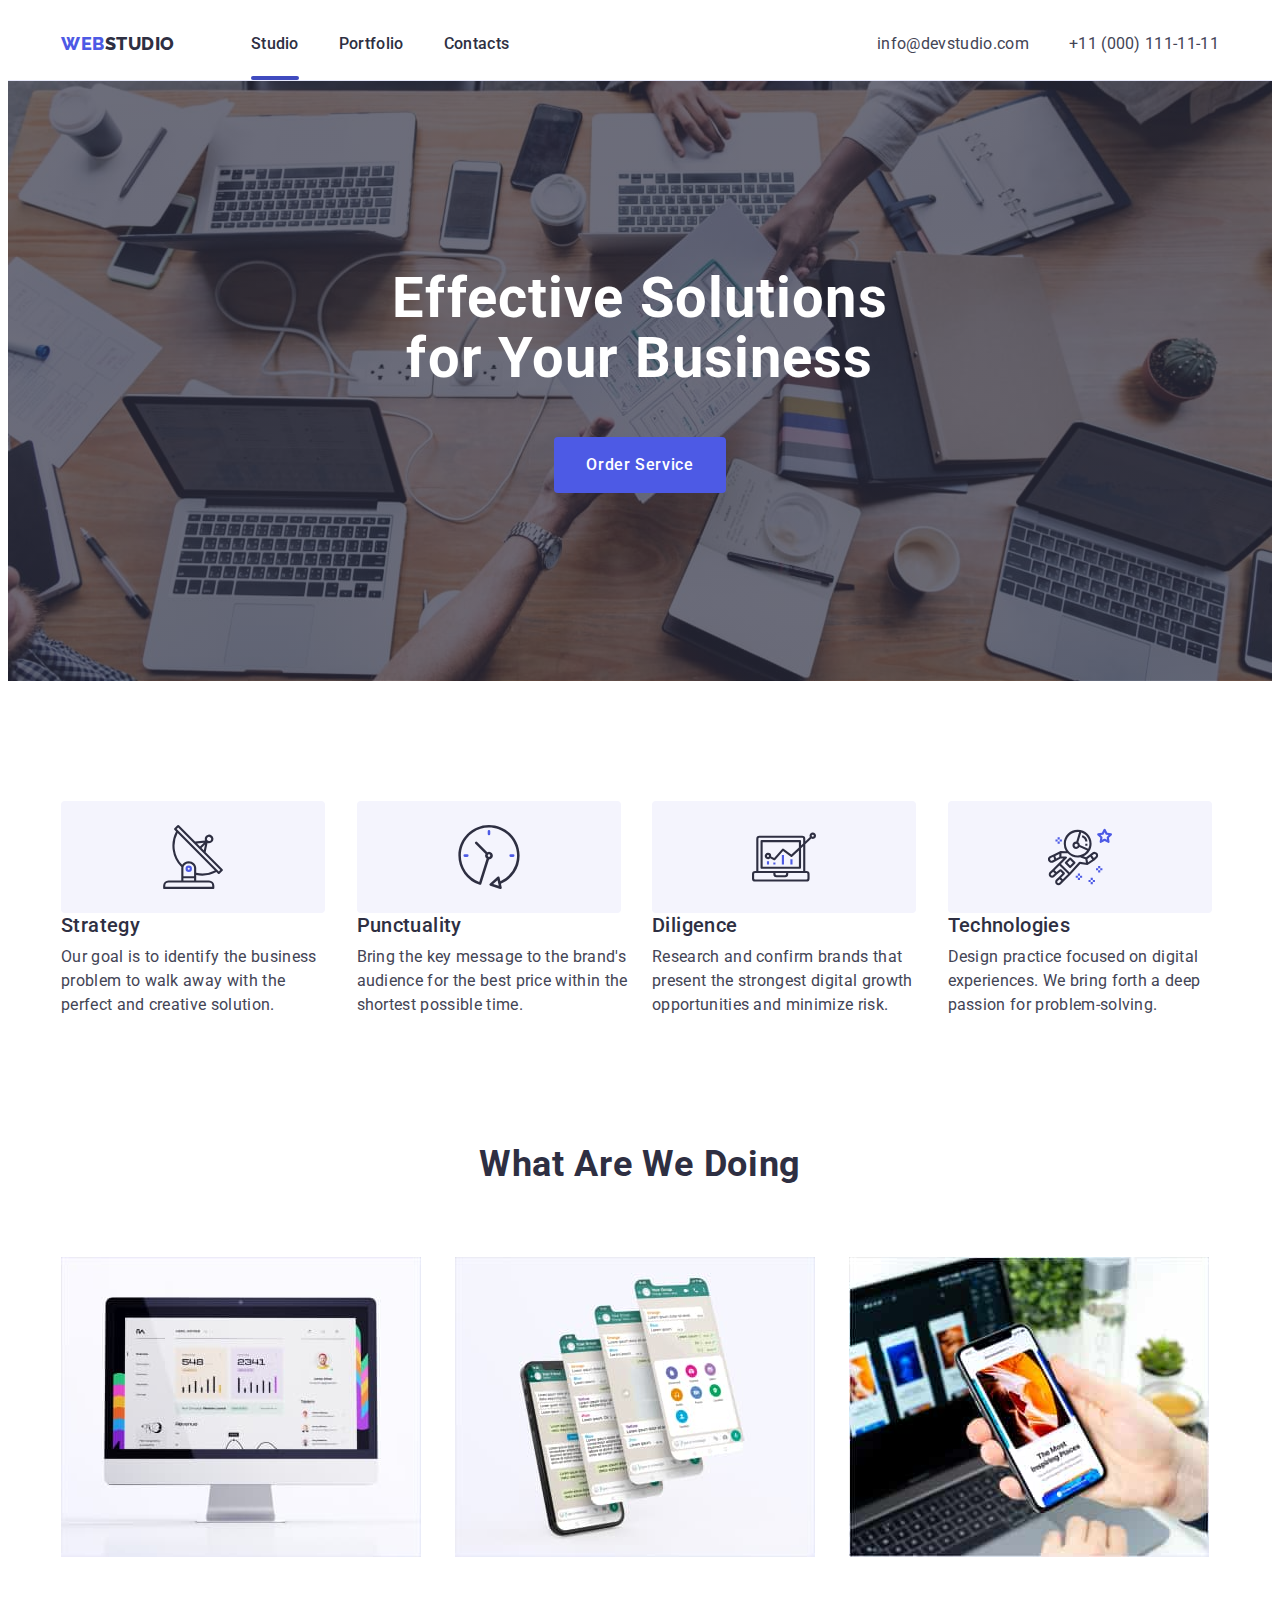
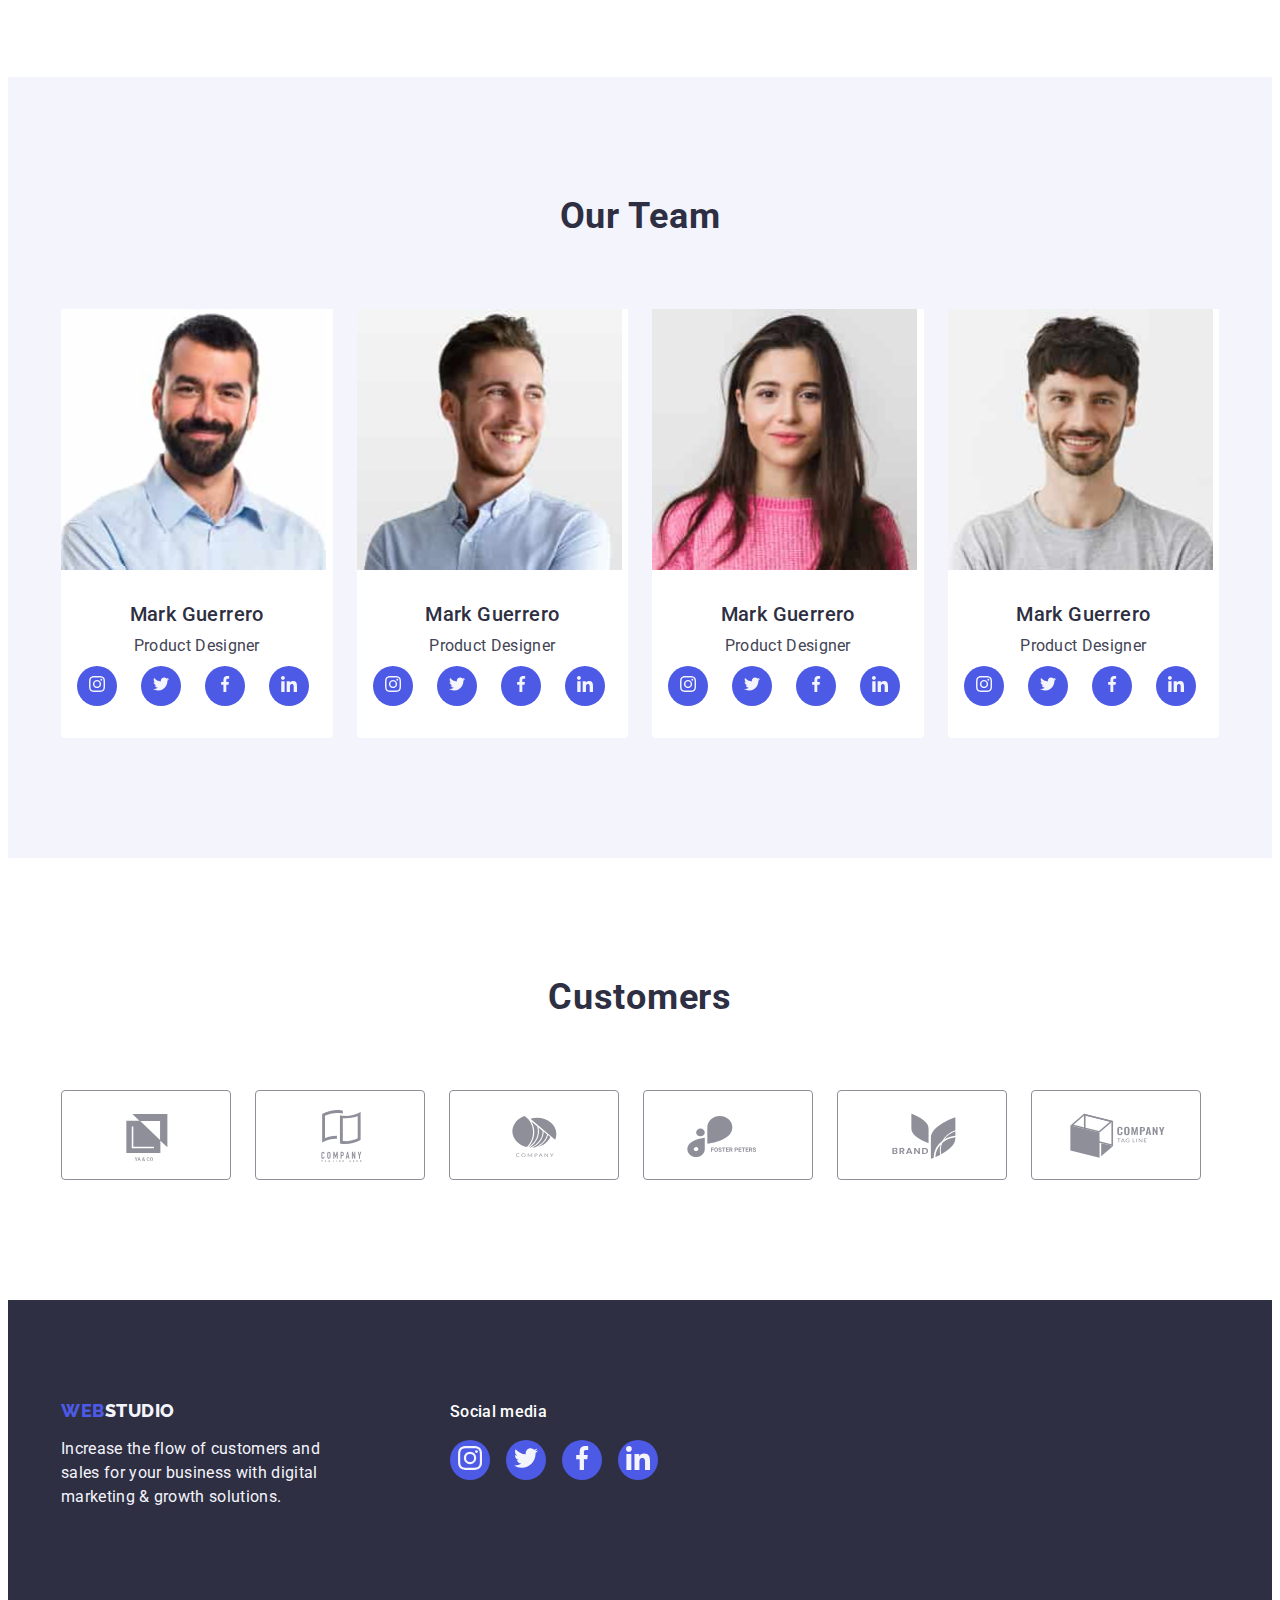
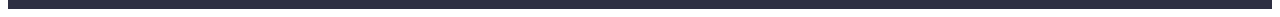
==== index.html @ adbbfa93 "change befor mentor" ====
<!DOCTYPE html>
<html lang="en">
<head>
    <meta charset="UTF-8">
    <meta name="viewport" content="width=device-width, initial-scale=1.0">
    <link rel="preconnect" href="https://fonts.googleapis.com">
    <link rel="preconnect" href="https://fonts.gstatic.com" crossorigin>
    <link href="https://fonts.googleapis.com/css2?family=Raleway:wght@800&family=Roboto:wght@400;500;700;900&display=swap"
          rel="stylesheet">
    <title>Studio</title>
    <link rel="stylesheet" href="https://cdnjs.cloudflare.com/ajax/libs/modern-normalize/2.0.0/modern-normalize.min.css"
        integrity="sha512-4xo8blKMVCiXpTaLzQSLSw3KFOVPWhm/TRtuPVc4WG6kUgjH6J03IBuG7JZPkcWMxJ5huwaBpOpnwYElP/m6wg=="
        crossorigin="anonymous" referrerpolicy="no-referrer" />
    <link rel="stylesheet" href="./css/style.css">
</head>
<body>
   <header class="header">
     <div class="container container-header">
        <nav class="navigation">
           <a class="header-logo link" href="./index.html">Web<span class="color">Studio</span></a>
           <ul class="site-nav list">
               <li class="list-nav"><a class="link-nav link current" href="./index.html">Studio</a></li>
               <li class="list-nav"><a class="link-nav link" href="./portfolio.html">Portfolio</a></li>
               <li class="list-nav"><a class="link-nav link" href="">Contacts</a></li>
           </ul>
        </nav>
        <address class="contacts">
        <ul class="contacts-item list">
           <li class="cont-info">
               <a class="contact-link link" href="mailto:info@devstudio.com">info@devstudio.com</a>
                       </li>
           <li class="cont-info">
               <a class="contact-link link" href="tel:+11(000)111-11-11">+11 (000) 111-11-11</a>
           </li>
        </ul>
    </address>
     </div>
   </header>
   <main>
<!-- Hero section -->
      <section class="hero-section">
       <div class="container hero-container">
         <h1 class="hero-title">Effective Solutions for Your Business</h1>
         <button class="link-button" data-modal-open type="button">Order Service</button>
       </div>
      </section>
        <section class="section-credo">
        <div class="container">
             <h2 class="visually-hidden">Our credo</h2>
             <ul class="section-list list">
                 <li class="list-item">
                    <div class="icon-box">
                        <svg class="credo-icon">
                            <use href="./images/icons.svg#icon-antenna" width="64" height="64"></use>
                        </svg>
                    </div>
                     <h3 class="list-title">Strategy</h3>
                     <p class="list-text">Our goal is to identify the business
                     problem to walk away with the perfect and creative solution.</p>
                 </li>
                 <li class="list-item">
                    <div class="icon-box">
                        <svg class="credo-icon">
                            <use href="./images/icons.svg#icon-clock" width="64" height="64"></use>
                        </svg>
                    </div>
                     <h3 class="list-title">Punctuality</h3>
                     <p class="list-text">Bring the key message to the brand's audience for the best price within the shortest possible time.</p>
                 </li>
                 <li class="list-item">
                    <div class="icon-box">
                        <svg class="credo-icon">
                            <use href="./images/icons.svg#icon-diagram" width="64" height="64"></use>
                        </svg>
                    </div>
                     <h3 class="list-title">Diligence</h3>
                     <p class="list-text">Research and confirm brands that present the strongest digital growth opportunities and minimize risk.</p>
                 </li>
                 <li class="list-item">
                    <div class="icon-box">
                        <svg class="credo-icon">
                            <use href="./images/icons.svg#icon-astronaut" width="64" height="64"></use>
                        </svg>
                    </div>
                     <h3 class="list-title">Technologies</h3>
                     <p class="list-text">Design practice focused on digital experiences. We bring forth a deep passion for problem-solving.</p>
                 </li>
             </ul>
        </div>
      </section>
      <section class="section-work">
      <div class="container">
        <h2 class="section-title">What are we doing</h2>
          <ul class="section-list list">
              <li class="list-img"><img src="./images/img1.jpg" alt="monitor" width="360"></li>
              <li class="list-img"><img src="./images/img2.jpg" alt="telephone" width="360"></li>
              <li class="list-img"><img src="./images/img3.jpg" alt="laptop and phone" width="360"></li>
          </ul>
      </div>
      </section>
      <section class="section-team">
       <div class="container team-container">
         <h2 class="section-title">Our Team</h2>
         <ul class="section-list-team list">
             <li class="list-team">
                 <img src="./images/img4.jpg" alt="Man Product Designer" width="265">
                 <div class="group">
                    <h3 class="list-title">Mark Guerrero</h3>
                    <p class="list-text">Product Designer</p>
                    <ul class="social-group list">
                        <li class="social-item">
                            <a class="social-link link" href="https://www.instagram.com/">
                                <svg class="social-icon-team" width="16" height="16">
                                    <use href="./images/icons.svg#icon-insta1"></use>
                                </svg>
                            </a>
                        </li>
                        <li class="social-item">
                            <a class="social-link link" href="https://twitter.com/">
                                <svg class="social-icon-team" width="16" height="16">
                                    <use href="./images/icons.svg#icon-twit2"></use>
                                </svg>
                            </a>
                        </li>
                        <li class="social-item">
                            <a class="social-link link" href="https://www.facebook.com/">
                                <svg class="social-icon-team" width="16" height="16">
                                    <use href="./images/icons.svg#icon-face2"></use>
                                </svg>
                            </a>
                        </li>
                        <li class="social-item">
                            <a class="social-link link" href="https://www.linkedin.com/">
                                <svg class="social-icon-team" width="16" height="16">
                                    <use href="./images/icons.svg#icon-link2"></use>
                                </svg>
                            </a>
                        </li>
                    </ul>
                 </div>                 
             </li>
             <li class="list-team">
                 <img src="./images/img5.jpg" alt="Man Frontend Develope" width="265">
                 <div class="group">
                    <h3 class="list-title">Mark Guerrero</h3>
                    <p class="list-text">Product Designer</p>
                    <ul class="social-group list">
                        <li class="social-item">
                            <a class="social-link link" href="https://www.instagram.com/">
                                <svg class="social-icon-team" width="16" height="16">
                                    <use href="./images/icons.svg#icon-insta1"></use>
                                </svg>
                            </a>
                        </li>
                        <li class="social-item">
                            <a class="social-link link" href="https://twitter.com/">
                                <svg class="social-icon-team" width="16" height="16">
                                    <use href="./images/icons.svg#icon-twit2"></use>
                                </svg>
                            </a>
                        </li>
                        <li class="social-item">
                            <a class="social-link link" href="https://www.facebook.com/">
                                <svg class="social-icon-team" width="16" height="16">
                                    <use href="./images/icons.svg#icon-face2"></use>
                                </svg>
                            </a>
                        </li>
                        <li class="social-item">
                            <a class="social-link link" href="https://www.linkedin.com/">
                                <svg class="social-icon-team" width="16" height="16">
                                    <use href="./images/icons.svg#icon-link2"></use>
                                </svg>
                            </a>
                        </li>
                    </ul>
                 </div>                 
             </li>
             <li class="list-team">
                 <img src="./images/img6.jpg" alt="Woman Marketing" width="265">
                 <div class="group">
                    <h3 class="list-title">Mark Guerrero</h3>
                    <p class="list-text">Product Designer</p>
                    <ul class="social-group list">
                        <li class="social-item">
                            <a class="social-link link" href="https://www.instagram.com/">
                                <svg class="social-icon-team" width="16" height="16">
                                    <use href="./images/icons.svg#icon-insta1"></use>
                                </svg>
                            </a>
                        </li>
                        <li class="social-item">
                            <a class="social-link link" href="https://twitter.com/">
                                <svg class="social-icon-team" width="16" height="16">
                                    <use href="./images/icons.svg#icon-twit2"></use>
                                </svg>
                            </a>
                        </li>
                        <li class="social-item">
                            <a class="social-link link" href="https://www.facebook.com/">
                                <svg class="social-icon-team" width="16" height="16">
                                    <use href="./images/icons.svg#icon-face2"></use>
                                </svg>
                            </a>
                        </li>
                        <li class="social-item">
                            <a class="social-link link" href="https://www.linkedin.com/">
                                <svg class="social-icon-team" width="16" height="16">
                                    <use href="./images/icons.svg#icon-link2"></use>
                                </svg>
                            </a>
                        </li>
                    </ul>
                 </div>                 
             </li>
             <li class="list-team">
                 <img src="./images/img7.jpg" alt="ManUI Designe" width="265">
                 <div class="group">
                    <h3 class="list-title">Mark Guerrero</h3>
                    <p class="list-text">Product Designer</p>
                    <ul class="social-group list">
                        <li class="social-item">
                            <a class="social-link link" href="https://www.instagram.com/">
                                <svg class="social-icon-team" width="16" height="16">
                                    <use href="./images/icons.svg#icon-insta1"></use>
                                </svg>
                            </a>
                        </li>
                        <li class="social-item">
                            <a class="social-link link" href="https://twitter.com/">
                                <svg class="social-icon-team" width="16" height="16">
                                    <use href="./images/icons.svg#icon-twit2"></use>
                                </svg>
                            </a>
                        </li>
                        <li class="social-item">
                            <a class="social-link link" href="https://www.facebook.com/">
                                <svg class="social-icon-team" width="16" height="16">
                                    <use href="./images/icons.svg#icon-face2"></use>
                                </svg>
                            </a>
                        </li>
                        <li class="social-item">
                            <a class="social-link link" href="https://www.linkedin.com/">
                                <svg class="social-icon-team" width="16" height="16">
                                    <use href="./images/icons.svg#icon-link2"></use>
                                </svg>
                            </a>
                        </li>
                    </ul>
                 </div>                 
             </li>
         </ul>
       </div>
      </section>
      <section class="customers">
        <div class="company container">
            <h2 class="section-title">Customers</h2>
            <ul class="customers-list list">
                <li class="customers-item"><a class="customers-link" href=""><svg class="customers-icon" width="104" height="56"><use href="./images/icons.svg#icon-ya"></use></svg></a></li>
                <li class="customers-item"><a class="customers-link" href=""><svg class="customers-icon" width="104" height="56"><use href="./images/icons.svg#icon-taghe"></use></svg></a></li>
                <li class="customers-item"><a class="customers-link" href=""><svg class="customers-icon" width="104" height="56"><use href="./images/icons.svg#icon-company"></use></svg></a></li>
                <li class="customers-item"><a class="customers-link" href=""><svg class="customers-icon" width="104" height="56"><use href="./images/icons.svg#icon-fosters"></use></svg></a></li>
                <li class="customers-item"><a class="customers-link" href=""><svg class="customers-icon" width="104" height="56"><use href="./images/icons.svg#icon-brand"></use></svg></a></li>
                <li class="customers-item"><a class="customers-link" href=""><svg class="customers-icon" width="104" height="56"><use href="./images/icons.svg#icon-tagline"></use></svg></a></li>
            </ul>
        </div>
      </section>
   </main>
   <footer class="footer">
    <div class="container soc-foot">
        <div class="footer-group">
            <a class="logo-footer link" href="./index.html">Web<span class="color-footer">Studio</span></a>
              <p class="footer-text">Increase the flow of customers and
                 sales for your business with digital
                  marketing & growth solutions.</p>
        </div>
        <div class="social-section">
        <p class="media-title">Social media</p>
            <ul class="social-list list">
                <li class="social-item">
                    <a class="social-link" href="">
                        <svg class="social-icon" width="24" height="24"><use href="./images/icons.svg#icon-insta2"></use></svg>
                    </a>
                </li>
                <li class="social-item">
                    <a class="social-link" href="">
                        <svg class="social-icon" width="24" height="24"><use href="./images/icons.svg#icon-twit2"></use></svg>
                    </a>
                </li>
                <li class="social-item">
                    <a class="social-link" href="">
                        <svg class="social-icon" width="24" height="24"><use href="./images/icons.svg#icon-face2"></use></svg>
                    </a>
                </li>
                <li class="social-item">
                    <a class="social-link" href="">
                        <svg class="social-icon" width="24" height="24"><use href="./images/icons.svg#icon-link2"></use></svg>
                    </a>
                </li>
            </ul>       
        </div>
    </div>
   </footer> 
   <!-- --------MODAL-WINDOW------------ -->
   <div class="backdrop is-hidden" data-moda>
    <div class="modal-window">
        <button type="button" class="modal-close-btn" data-modal-close><svg class="close-icon">
            <use href="./images/icons.svg#icon-close" widht="8" height="8"></use>
        </svg></button>
    </div>
   </div>
   <script src="./js/modal.js"></script>
</body>
</html>
---- css/style.css ----
:root {
    --slate:#434455;
    --white:#ffffff;
    --navy-blue: #2E2F42;
    --iris:#4D5AE5;
    --cloud:#F4F4FD;
    --ocean:#404BBF;
    --green:#31D0AA;
    --light-slate:#8E8F99;
    --cornflower:#E7E9FC;
    --grey:#2E2F42;
    --navy-blue-modal:#2E2F42;
    --dairy:#FCFCFC;
    
}
h1,h2,h3,h4,h5,h6,p{
    margin-bottom: 0;
    margin-top: 0;
}
ul{
    margin-bottom: 0;
    margin-top: 0;
    padding-left: 0;
    
}
img{
    display: block;
    max-width: 100%;
    height: auto;
}
body{
    font-family:"Roboto",sans-serif;
    color:var(--slate);
    background-color:var(--white);
    
}
.container{
    width: 100%;
    max-width: 1158px;
    padding-left: 15px;
    padding-right: 15px;
    margin: 0 auto;
}

.visually-hidden {
    position: absolute;
    width: 1px;
    height: 1px;
    margin: -1px;
    border: 0;
    padding: 0;
    white-space: nowrap;
    clip-path: inset(100%);
    clip: rect(0 0 0 0);
    overflow: hidden;
}
.link{
    text-decoration: none;
    }
.list{
    list-style: none;
    }
/* ----header---- */
.header{
    background-color: var(--white);
    border-bottom: 1px solid var(--cornflower, #E7E9FC);
    }
.container-header{
    display: flex;
    align-items: center;
    justify-content: space-between;
    
}

.current::after{
    content: "";
    position: absolute;
    width: 100%;
    height: 4px;
    border-radius: 2px;
    background: var(--ocean);
    bottom: 0;
    left: 0;
    color: var(--ocean);

}
.navigation{
    display: flex;
    align-items: center;
     
}
.header-logo{
    color: var(--iris);
    font-size: 18px;
    font-family: Raleway,sans-serif;
    font-style: normal;
    font-weight: 800;
    line-height: 1.17;
    letter-spacing: 0.03em;
    text-transform: uppercase;
     margin-right: 76px;
     padding: 25px 0;   
}
.color{
    color: var(--navy-blue);
    font-size: 18px;
    font-weight: 800;
    line-height: 1.17;
    letter-spacing: 0.03em;
    text-transform: uppercase;
}
.site-nav{
    display: flex;
    gap: 40px;
    
}
.list-nav{
position: relative;
}
 .link-nav{
    padding: 24px 0;
    display: block;
    
 }
.link-nav.link{
    color:var(--navy-blue);
    font-size: 16px;
    font-weight: 500;
    line-height: 1.5;
    letter-spacing:0.02em
    
}
.link-nav:hover,
.link-nav:focus{
    color:var(--ocean);
}
.link-nav:active{
    text-decoration: underline;
}
.contacts{
    font-style: normal;
}
.contacts-item{
    display: flex;
    gap: 40px;
        
}
.cont-info{
  
   
}
.contacts-item .contact-link{
    color: var(--slate);
    font-size: 16px;
    line-height: 1.5;
    letter-spacing:0.02em;
    padding: 24px 0;
    }
.contact-link:active,
.contact-link:hover,
.contact-link:focus{
    color:var(--ocean);
}
/** --------Hero section ----*/


.hero-section{
    background: var(--navy-blue);
    padding: 188px 0;
    background-image:linear-gradient(rgba(46, 47, 66, 0.7),
        rgba(46, 47, 66, 0.7)), url(../images/hero.jpg);
    background-repeat: no-repeat;
    background-position: center;
    max-width: 1440px;
    margin: 0 auto;
}
.hero-container{
       
   
}
.hero-title{
        color: var(--white);
        text-align: center;
        font-size: 56px;
        font-weight: 700;
        line-height:1.07;
        letter-spacing: 0.02em;
        margin: 0 auto;
        margin-bottom: 48px;
        max-width: 496px
        
    }
.link-button{
        color: var(--white);
        font-size: 16px;
        font-family: inherit;
        font-weight: 500;
        line-height: 1.5;
        letter-spacing: 0.04em;
        background: var(--iris);
        cursor:pointer;
        display: block;
        margin: 0 auto;
        padding: 16px 32px;
        border-radius: 4px;
        min-width: 169px;
        height: 56px;
        border: none;
                    
     }
.link-button:hover,.link-button:focus{
    background-color: var(--ocean);
}
/*  Section credo,work,team */
.section-credo{
    padding-top: 120px;
    padding-bottom: 120px;
}
.icon-box{
       width: 264px;
        height: 112px;
        border-radius: 4px;
        background: var(--cloud);
}
.credo-icon{
    margin: 24px 100px;
    
}
.section-work{
    padding-bottom: 120px;
}

.section-list{
    display: flex;
     gap: 24px;
    }
.list-img{
    width: calc((100% - 48px) / 3);
}   
.list-item{
    width: calc((100% - 24px * 3) / 4);
    
}
.section-team{
    background-color:var(--cloud);
    padding: 120px 0;
      
}
.team-container{
   
}
.section-title{
        color: var(--navy-blue);
        text-align: center;
        font-size: 36px;
        font-weight: 700;
        line-height: 1.11;
        letter-spacing: 0.02em;
        text-transform: capitalize;
         margin-bottom: 72px;
     }
    .section-list-team{
        display: flex;
        gap: 24px;
        
        
    }
    .list-team{
        background-color: var(--white);
        text-align: center;
        width: calc((100% - 72px) / 4);
        border-radius: 0px 0px 4px 4px;
            
    }
    .social-group{
        display: flex;
        gap: 24px;
        
    }
    .social-item{
        width: 40px;
        height: 40px;
        border-radius: 50%;
        background-color: var(--iris);
        border: var(--iris);
        display: flex;
        align-items: center;
        justify-content: center;
    }
    .social-icon-team{
    fill: var(--cloud);    
        
    }
    .group{
        padding: 32px 16px;
    }
    .list-title{
        color: var(--navy-blue);
        font-size: 20px;
        font-weight: 500;
        line-height: 1.2;
        letter-spacing: 0.02em;
         margin-bottom: 8px; 
       
    }
    .list-text{
        color: var(--slate);
        font-size: 16px;
        line-height: 1.5;
        letter-spacing: 0.02em;
        margin-bottom: 8px;
                    
    }
.customers{
    padding: 120px 0;
}
.customers-list{
    display: flex;
    width: calc((100% - 24 * 5) / 6);
    gap: 24px;
}
.customers-item{
    width: 168px;
    height: 88px;
    border-radius: 4px;
    border: 1px solid var(--light-slate);
    
}

.customers-link{
    width: 100%;
    height: 100%;
    display: flex;
    color: var(--light-slate);
    align-items: center;
    justify-content: center;
}
.customers-icon{
    fill:currentColor;
  
}
.customers-link:is(:hover,:focus){
color: var(--ocean);
border: 1px solid var(--ocean);
}

/* ------FOOTER--------------- */

.footer{
        background-color:var(--navy-blue);
        padding: 100px 0;
       
}
.footer-group{
   
   margin-right: 125px;
}
.soc-foot{
    display: flex;
}
.logo-footer{
    color: var(--iris);
    font-size: 18px;
    font-family: Raleway,sans-serif;
    font-weight: 800;
    line-height: 1.17;
    letter-spacing: 0.03em;
    text-transform: uppercase;
    padding-left: 0;
    display: inline-block;
    margin-bottom: 16px;
}
.color-footer{
        color:var(--cloud);
        font-size: 18px;
         font-weight: 800;
        line-height: 1.17;
        letter-spacing: 0.03em;
        text-transform: uppercase;
}
.footer-text{
        color:var(--cloud);
        font-size: 16px;
        line-height:1.5;
        letter-spacing: 0.02em;
        display: flex;
        width: 100%;
        max-width: 264px;
}
.social-section{

    
}
  
.media-title{
        color: var(--white);
        font-family: Roboto;
        font-size: 16px;
        font-style: normal;
        font-weight: 500;
        line-height: 1.5;
        letter-spacing: 0.02em;
        margin-bottom: 16px;
        
}
.social-list{
    display: flex;
    gap: 16px;
    justify-content: center;
    
}
.social-icon{
    fill: var(--cloud);
}


/* ----------_________PORTFOLIO___________-------- */

.portfoilo-section {
padding: 96px 0 120px 0;
}

.list-btn {
    display: flex;
    margin-bottom: 72px;
    gap: 24px;
    justify-content: center;
}
.btn-item{
    
}
.portfolio-btn {
    color:var(--iris);
    text-align: center;
     font-size: 16px;
    font-family:inherit;
    font-weight: 500;
    line-height: 1.5;
    letter-spacing: 0.04em;
    background-color:var(--cloud);
    cursor: pointer;
    padding: 12px 24px;
    border-radius: 4px;
    border: 1px solid var(--cornflower);
    background: var(--cloud);
}
.portfolio-btn:hover,.portfolio-btn:focus{
        color:var(--white);
        background-color: var(--ocean);
        border: 1px solid transparent;
}

.presentation {}

.list-presentation {
    display: flex;
    flex-wrap: wrap;
    gap: 48px 24px;
   
}

.list-made {
    width: calc((100% - 48px) / 3) ;
    
}
.portfolio-img{
    display: block;
    max-width: 100%;
}
.categories{
    padding: 32px 16px;
    border: 1px solid var(--cornflower);
    border-top: none;
  
}
.title-portfolio {
        color:var(--navy-blue);
        font-size: 20px;
        font-weight: 500;
        line-height: 1.2;
        letter-spacing: 0.02em;
        margin-bottom: 8px;
}

.text-portfolio {
        color:var(--slate);
        font-size: 16px;
        line-height:1.5;
        letter-spacing: 0.02em;
        
}
 < !-- --------MODAL-WINDOW------------ -->

 .backdrop{
    position: fixed;
    top: 0;
    width: 100%;
    height: 100%;
    background: var(--navyblue-modal, rgba(46, 47, 66, 0.40));
    
 }
 .modal-window{
    width: 408px;
    min-height: 584px;
    border-radius: 4px;
    background: var(--dairy);
    box-shadow: 0px 2px 1px 0px rgba(0, 0, 0, 0.20), 0px 1px 3px 0px rgba(0, 0, 0, 0.12), 0px 1px 1px 0px rgba(0, 0, 0, 0.14);
    position: absolute;
    left: 50%;
    top: 50%;
    transform: translate(-50%,-77%);
 }
 .modal-close-btn{
    width: 8px;
    height: 8px;
    position: absolute;
    top: 24px;
    right: 24px;
    border: 1px solid var(--light-slate);
    border-radius: 50%;
    padding: 8px;
    cursor: pointer;
 }
 .close-icon{
    
 }
.is-hidden {
    opacity: 0;
    visibility: hidden;
    pointer-events: none;
}
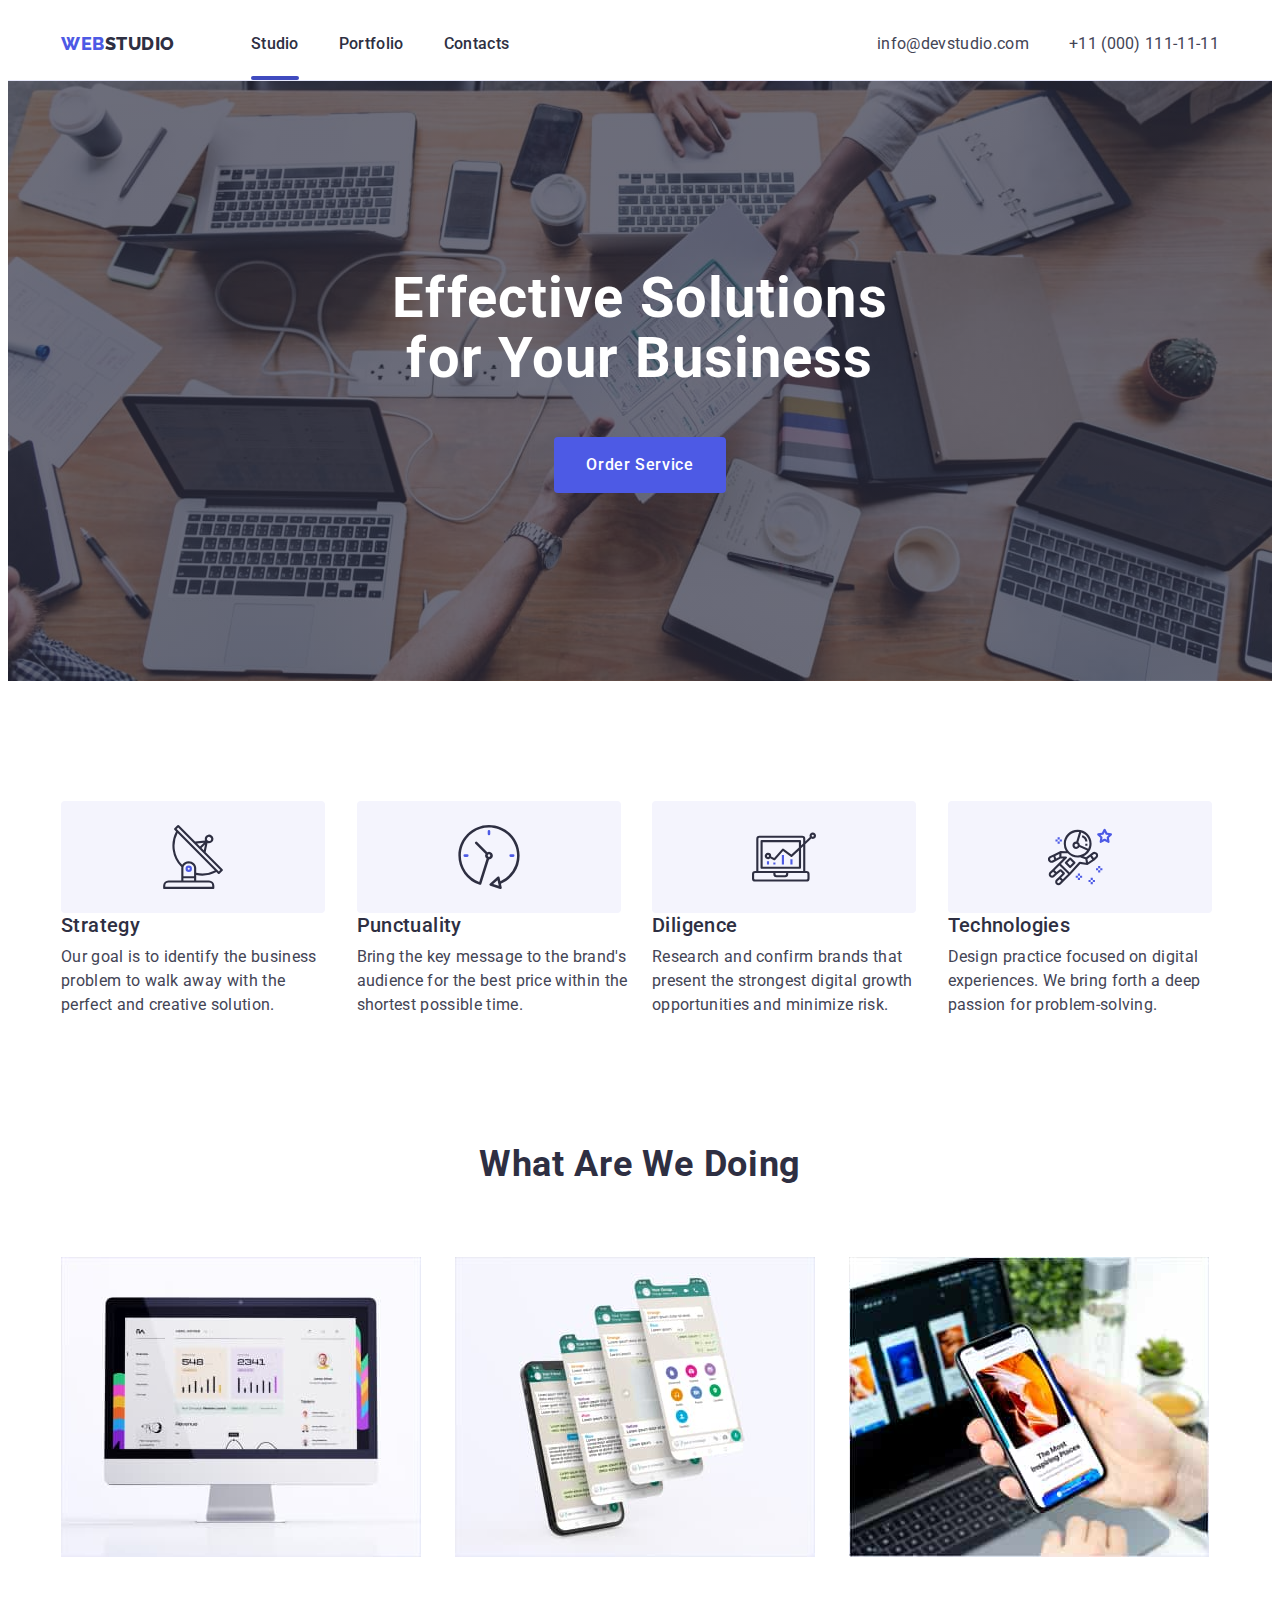
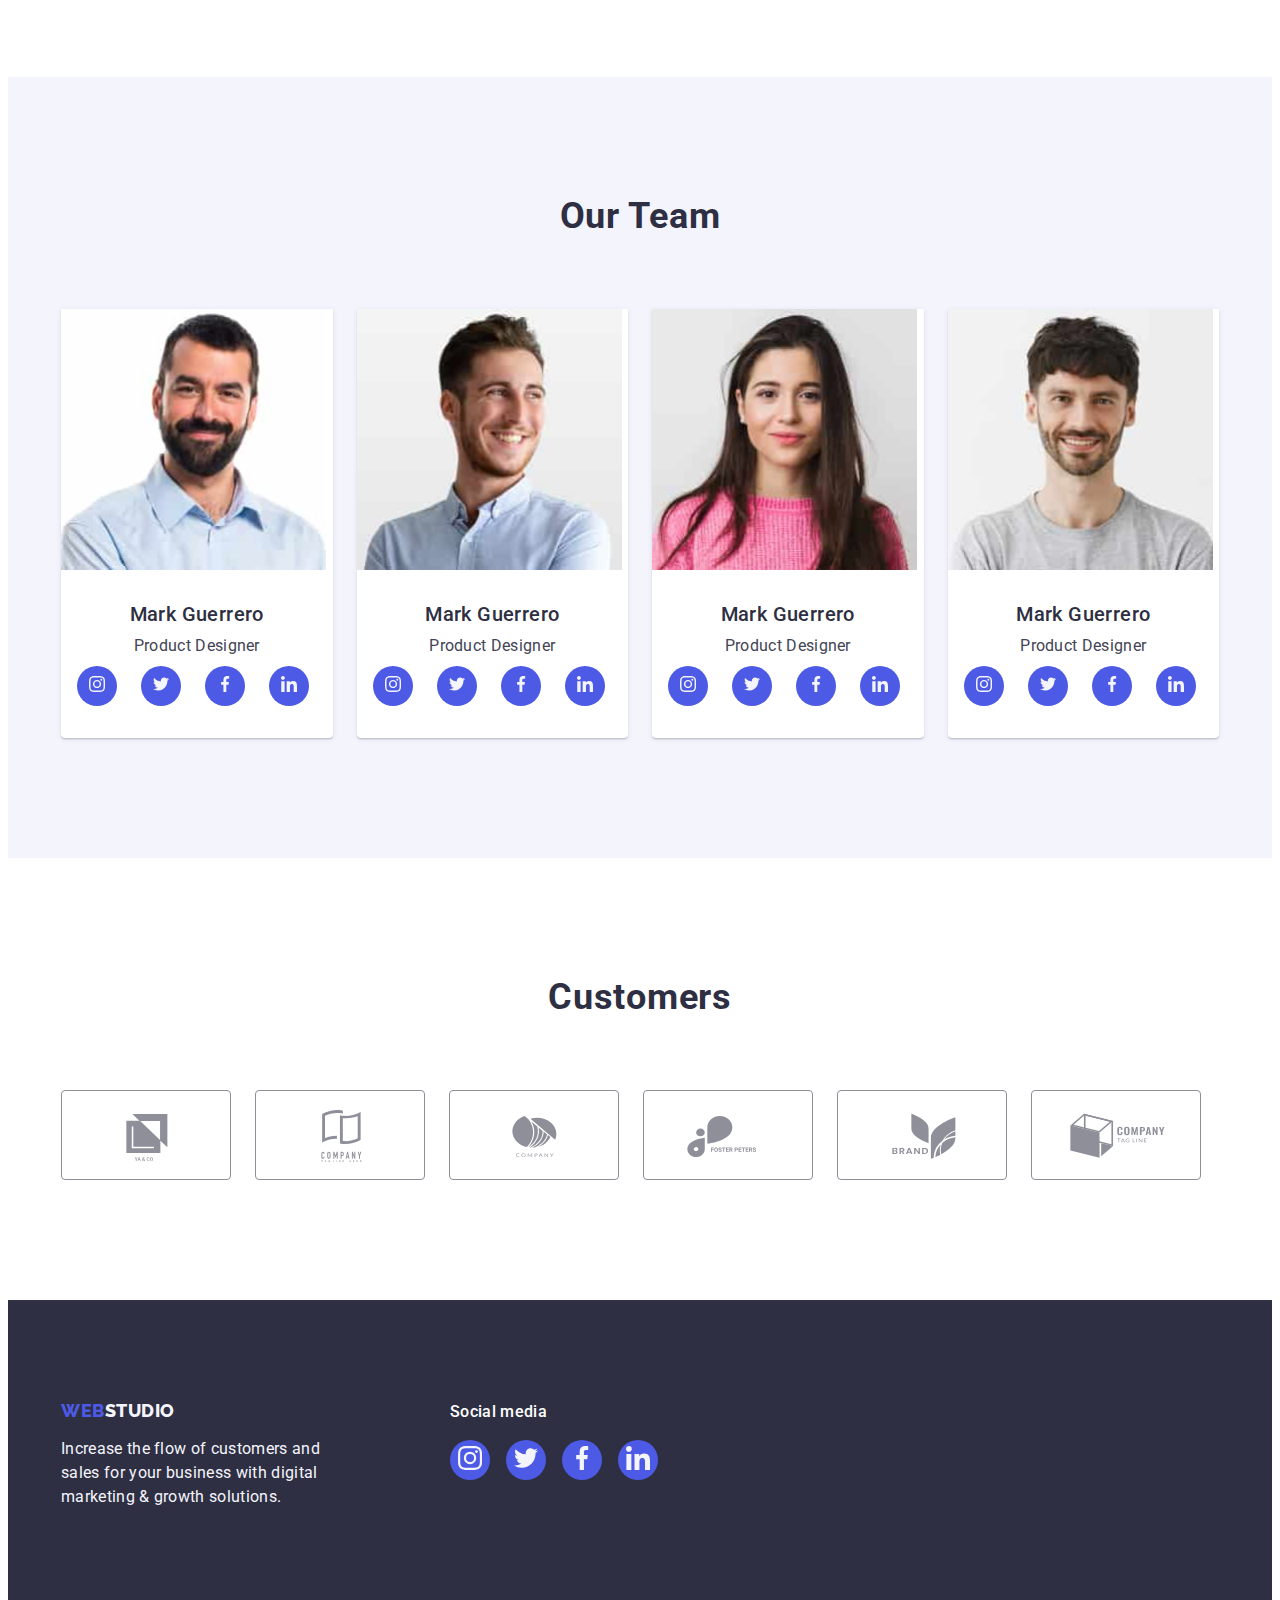
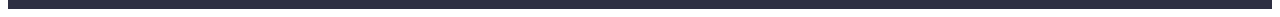
==== commit 257fceb6: "change portfolio overflow" ====
--- a/index.html
+++ b/index.html
@@ -278,22 +278,22 @@
         <div class="social-section">
         <p class="media-title">Social media</p>
             <ul class="social-list list">
-                <li class="social-item">
+                <li class="social-item-footer">
                     <a class="social-link" href="">
                         <svg class="social-icon" width="24" height="24"><use href="./images/icons.svg#icon-insta2"></use></svg>
                     </a>
                 </li>
-                <li class="social-item">
+                <li class="social-item-footer">
                     <a class="social-link" href="">
                         <svg class="social-icon" width="24" height="24"><use href="./images/icons.svg#icon-twit2"></use></svg>
                     </a>
                 </li>
-                <li class="social-item">
+                <li class="social-item-footer">
                     <a class="social-link" href="">
                         <svg class="social-icon" width="24" height="24"><use href="./images/icons.svg#icon-face2"></use></svg>
                     </a>
                 </li>
-                <li class="social-item">
+                <li class="social-item-footer">
                     <a class="social-link" href="">
                         <svg class="social-icon" width="24" height="24"><use href="./images/icons.svg#icon-link2"></use></svg>
                     </a>
--- a/css/style.css
+++ b/css/style.css
@@ -206,6 +206,9 @@
         min-width: 169px;
         height: 56px;
         border: none;
+        transition-property: background-color;
+        transition-duration: 250ms;
+        transition-timing-function: cubic-bezier(0.4, 0, 0.2, 1);
                     
      }
 .link-button:hover,.link-button:focus{
@@ -246,9 +249,7 @@
     padding: 120px 0;
       
 }
-.team-container{
-   
-}
+
 .section-title{
         color: var(--navy-blue);
         text-align: center;
@@ -270,7 +271,7 @@
         text-align: center;
         width: calc((100% - 72px) / 4);
         border-radius: 0px 0px 4px 4px;
-            
+        box-shadow: 0px 2px 1px 0px rgba(46, 47, 66, 0.08), 0px 1px 1px 0px rgba(46, 47, 66, 0.16), 0px 1px 6px 0px rgba(46, 47, 66, 0.08);
     }
     .social-group{
         display: flex;
@@ -286,9 +287,15 @@
         display: flex;
         align-items: center;
         justify-content: center;
-    }
+        transition-property: background-color;
+        transition-duration: 250ms;
+        transition-timing-function: cubic-bezier(0.4, 0, 0.2, 1);
+    }
+    .social-item:is(:hover, :focus){
+        background-color: var(--ocean);
+        }
     .social-icon-team{
-    fill: var(--cloud);    
+         fill: var(--cloud);    
         
     }
     .group{
@@ -334,6 +341,7 @@
     color: var(--light-slate);
     align-items: center;
     justify-content: center;
+    
 }
 .customers-icon{
     fill:currentColor;
@@ -387,10 +395,6 @@
         width: 100%;
         max-width: 264px;
 }
-.social-section{
-
-    
-}
   
 .media-title{
         color: var(--white);
@@ -404,13 +408,30 @@
         
 }
 .social-list{
-    display: flex;
-    gap: 16px;
-    justify-content: center;
-    
+        display: flex;
+        gap: 16px;
+        justify-content: center;
+    
+}
+.social-item-footer{
+        width: 40px;
+        height: 40px;
+        border-radius: 50%;
+        background-color: var(--iris);
+        border: var(--iris);
+        display: flex;
+        align-items: center;
+        justify-content: center;
+        transition-property: background-color;
+        transition-duration: 250ms;
+        transition-timing-function:cubic-bezier(0.4, 0, 0.2, 1);
+        }
+.social-item-footer:is(:hover, :focus){
+       background-color: var(--green);
+       transition: ;    
 }
 .social-icon{
-    fill: var(--cloud);
+        fill: var(--cloud);
 }
 
 
@@ -426,9 +447,7 @@
     gap: 24px;
     justify-content: center;
 }
-.btn-item{
-    
-}
+
 .portfolio-btn {
     color:var(--iris);
     text-align: center;
@@ -450,8 +469,6 @@
         border: 1px solid transparent;
 }
 
-.presentation {}
-
 .list-presentation {
     display: flex;
     flex-wrap: wrap;
@@ -461,7 +478,30 @@
 
 .list-made {
     width: calc((100% - 48px) / 3) ;
-    
+    box-shadow: 0px 2px 1px 0px rgba(46, 47, 66, 0.08), 0px 1px 1px 0px rgba(46, 47, 66, 0.16), 0px 1px 6px 0px rgba(46, 47, 66, 0.08);
+           
+}   
+.list-made-overflow:hover .text-portfolio-overflow {
+    transform: translateY(0);
+}
+.list-made-overflow{
+    position: relative;
+    overflow: hidden;
+}
+.text-portfolio-overflow{
+    position: absolute;
+    top: 0;
+    left: 0;
+    height: 300px;
+    background-color: var(--iris);
+    color: var(--cloud);
+    font-size: 16px;
+    font-weight: 400;
+    line-height: 1.5;
+    letter-spacing: 0.02em;
+    padding: 40px 32px;
+    transform: translateY(100%);
+    transition: transform 250ms cubic-bezier(0.4, 0, 0.2, 1);
 }
 .portfolio-img{
     display: block;
@@ -471,7 +511,7 @@
     padding: 32px 16px;
     border: 1px solid var(--cornflower);
     border-top: none;
-  
+    
 }
 .title-portfolio {
         color:var(--navy-blue);
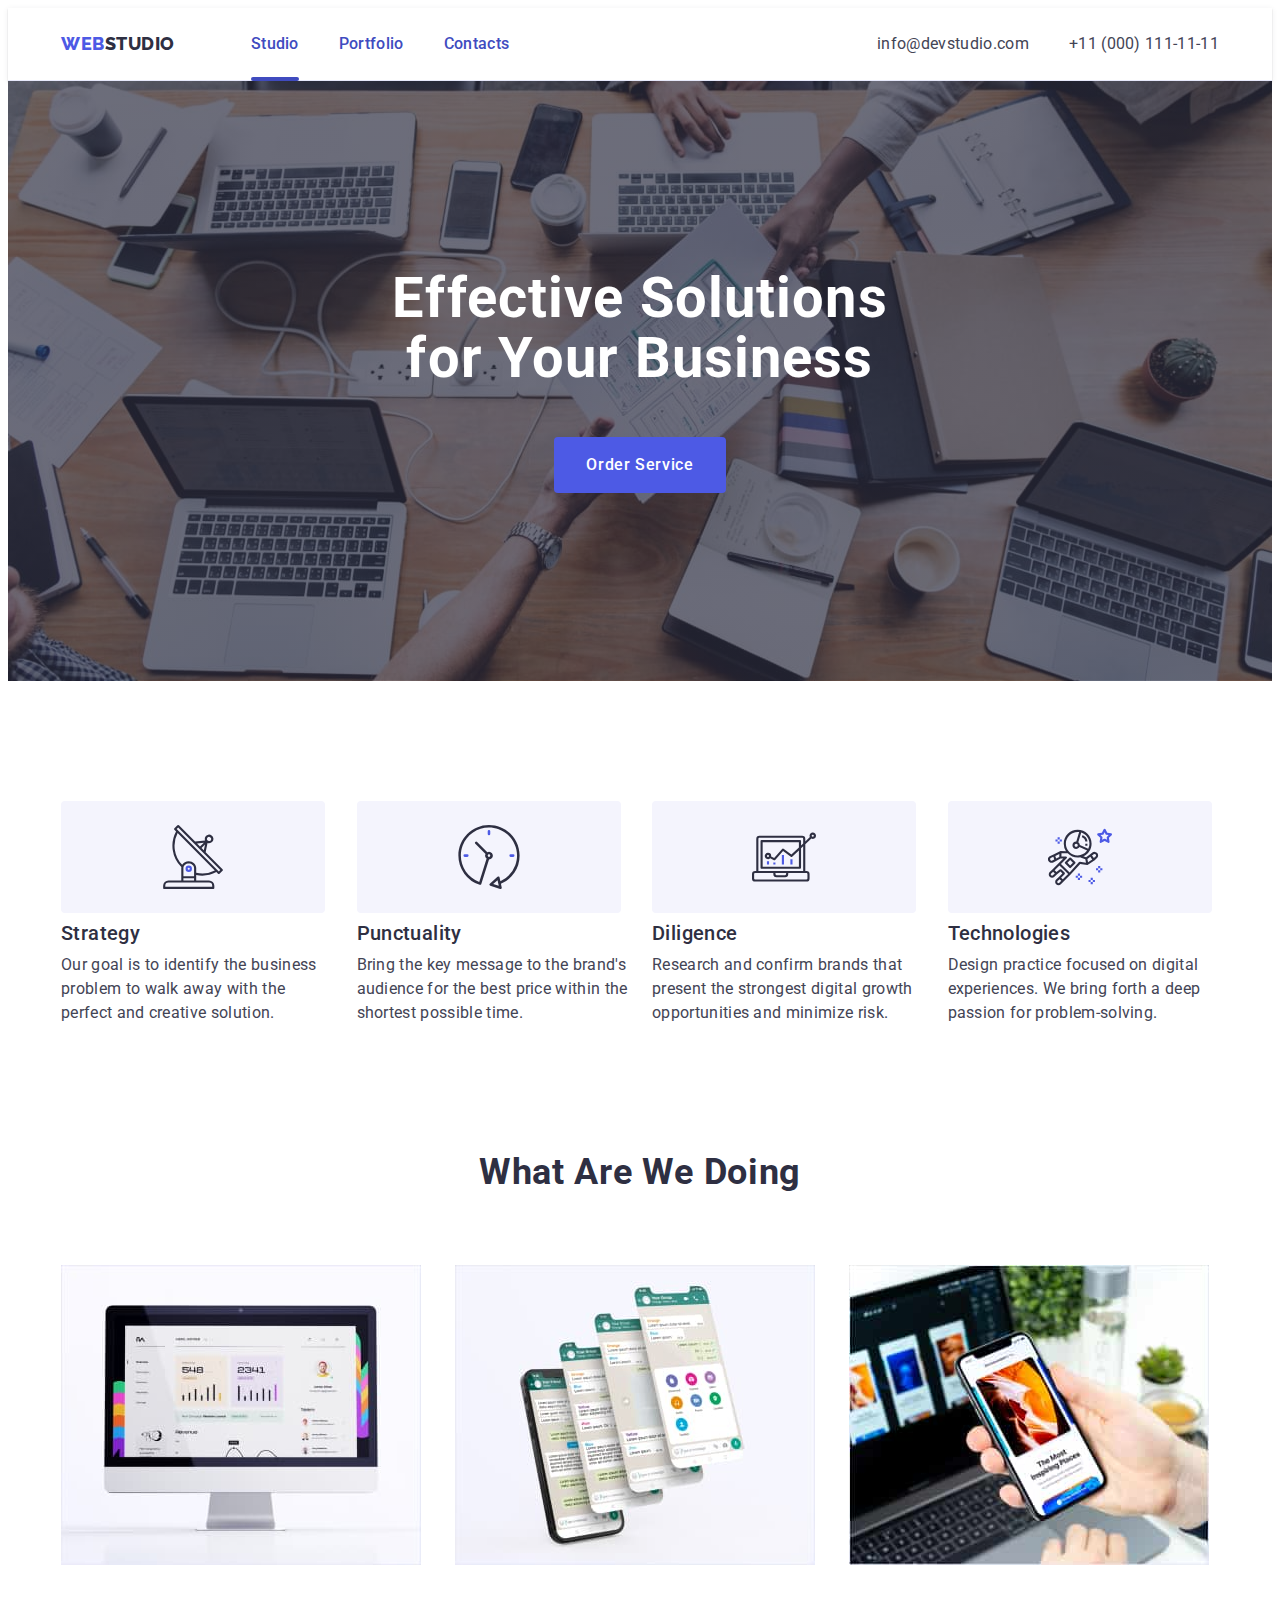
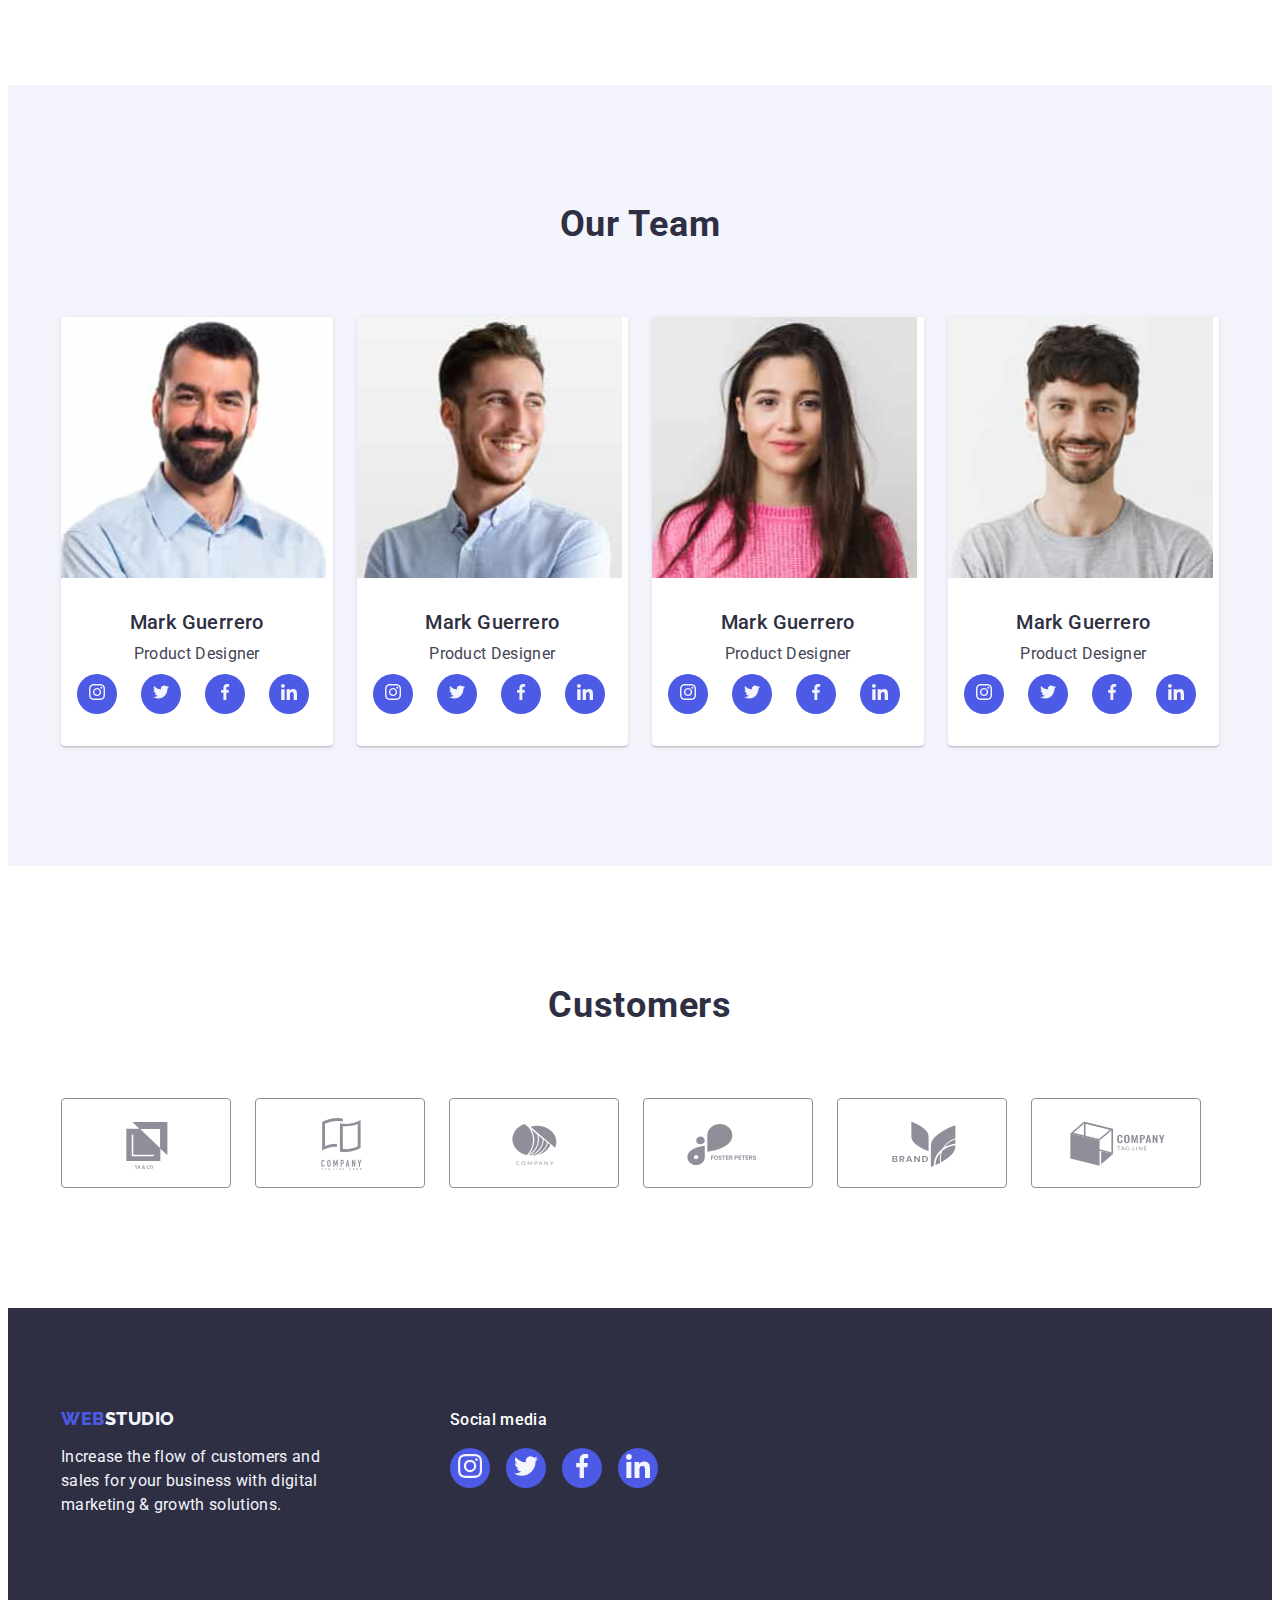
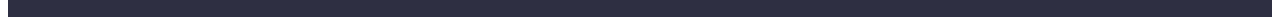
==== commit bd557299: "Change 2 section" ====
--- a/index.html
+++ b/index.html
@@ -10,7 +10,7 @@
     <title>Studio</title>
     <link rel="stylesheet" href="https://cdnjs.cloudflare.com/ajax/libs/modern-normalize/2.0.0/modern-normalize.min.css"
         integrity="sha512-4xo8blKMVCiXpTaLzQSLSw3KFOVPWhm/TRtuPVc4WG6kUgjH6J03IBuG7JZPkcWMxJ5huwaBpOpnwYElP/m6wg=="
-        crossorigin="anonymous" referrerpolicy="no-referrer" />
+        crossorigin="anonymous" referrerpolicy="no-referrer">
     <link rel="stylesheet" href="./css/style.css">
 </head>
 <body>
@@ -50,8 +50,8 @@
              <ul class="section-list list">
                  <li class="list-item">
                     <div class="icon-box">
-                        <svg class="credo-icon">
-                            <use href="./images/icons.svg#icon-antenna" width="64" height="64"></use>
+                        <svg class="credo-icon"  width="64" height="64">
+                            <use href="./images/icons.svg#icon-antenna"></use>
                         </svg>
                     </div>
                      <h3 class="list-title">Strategy</h3>
@@ -60,8 +60,8 @@
                  </li>
                  <li class="list-item">
                     <div class="icon-box">
-                        <svg class="credo-icon">
-                            <use href="./images/icons.svg#icon-clock" width="64" height="64"></use>
+                        <svg class="credo-icon" width="64" height="64">
+                            <use href="./images/icons.svg#icon-clock"></use>
                         </svg>
                     </div>
                      <h3 class="list-title">Punctuality</h3>
@@ -69,8 +69,8 @@
                  </li>
                  <li class="list-item">
                     <div class="icon-box">
-                        <svg class="credo-icon">
-                            <use href="./images/icons.svg#icon-diagram" width="64" height="64"></use>
+                        <svg class="credo-icon" width="64" height="64">
+                            <use href="./images/icons.svg#icon-diagram"></use>
                         </svg>
                     </div>
                      <h3 class="list-title">Diligence</h3>
@@ -78,8 +78,8 @@
                  </li>
                  <li class="list-item">
                     <div class="icon-box">
-                        <svg class="credo-icon">
-                            <use href="./images/icons.svg#icon-astronaut" width="64" height="64"></use>
+                        <svg class="credo-icon" width="64" height="64">
+                            <use href="./images/icons.svg#icon-astronaut"></use>
                         </svg>
                     </div>
                      <h3 class="list-title">Technologies</h3>
@@ -302,12 +302,13 @@
         </div>
     </div>
    </footer> 
-   <!-- --------MODAL-WINDOW------------ -->
-   <div class="backdrop is-hidden" data-moda>
+   <!-- MODAL-WINDOW -->
+   <div class="backdrop is-hidden" data-modal>
     <div class="modal-window">
-        <button type="button" class="modal-close-btn" data-modal-close><svg class="close-icon">
-            <use href="./images/icons.svg#icon-close" widht="8" height="8"></use>
-        </svg></button>
+        <button type="button" class="modal-close-btn" data-modal-close>
+            <svg class="close-icon"><use href="./images/icons.svg#icon-close"></use>
+        </svg>
+    </button>
     </div>
    </div>
    <script src="./js/modal.js"></script>
--- a/css/style.css
+++ b/css/style.css
@@ -64,6 +64,7 @@
 .header{
     background-color: var(--white);
     border-bottom: 1px solid var(--cornflower, #E7E9FC);
+    box-shadow: 0px 1px 6px 0px rgba(46, 47, 66, 0.08), 0px 1px 1px 0px rgba(46, 47, 66, 0.16), 0px 2px 1px 0px rgba(46, 47, 66, 0.08);
     }
 .container-header{
     display: flex;
@@ -79,7 +80,7 @@
     height: 4px;
     border-radius: 2px;
     background: var(--ocean);
-    bottom: 0;
+    bottom: -1px;;
     left: 0;
     color: var(--ocean);
 
@@ -115,15 +116,18 @@
     
 }
 .list-nav{
-position: relative;
-}
+
+
+}
+
  .link-nav{
+    position: relative;
     padding: 24px 0;
     display: block;
-    
+    transition: color 250ms cubic-bezier(0.4, 0, 0.2, 1);
  }
 .link-nav.link{
-    color:var(--navy-blue);
+    color:var(--ocean);
     font-size: 16px;
     font-weight: 500;
     line-height: 1.5;
@@ -140,14 +144,14 @@
 .contacts{
     font-style: normal;
 }
+
 .contacts-item{
     display: flex;
     gap: 40px;
         
 }
-.cont-info{
-  
-   
+.contact-link{
+    transition: color 250ms cubic-bezier(0.4, 0, 0.2, 1);
 }
 .contacts-item .contact-link{
     color: var(--slate);
@@ -167,6 +171,7 @@
 .hero-section{
     background: var(--navy-blue);
     padding: 188px 0;
+    background-size: cover;
     background-image:linear-gradient(rgba(46, 47, 66, 0.7),
         rgba(46, 47, 66, 0.7)), url(../images/hero.jpg);
     background-repeat: no-repeat;
@@ -220,10 +225,14 @@
     padding-bottom: 120px;
 }
 .icon-box{
-       width: 264px;
+        display: flex;
+        align-items: center;
+        justify-content: center;
+        width: 264px;
         height: 112px;
         border-radius: 4px;
         background: var(--cloud);
+        margin-bottom: 8px;
 }
 .credo-icon{
     margin: 24px 100px;
@@ -551,6 +560,9 @@
     transform: translate(-50%,-77%);
  }
  .modal-close-btn{
+   display: flex;
+   justify-content: center;
+   align-items: center; 
     width: 8px;
     height: 8px;
     position: absolute;
@@ -560,6 +572,8 @@
     border-radius: 50%;
     padding: 8px;
     cursor: pointer;
+    
+    
  }
  .close-icon{
     
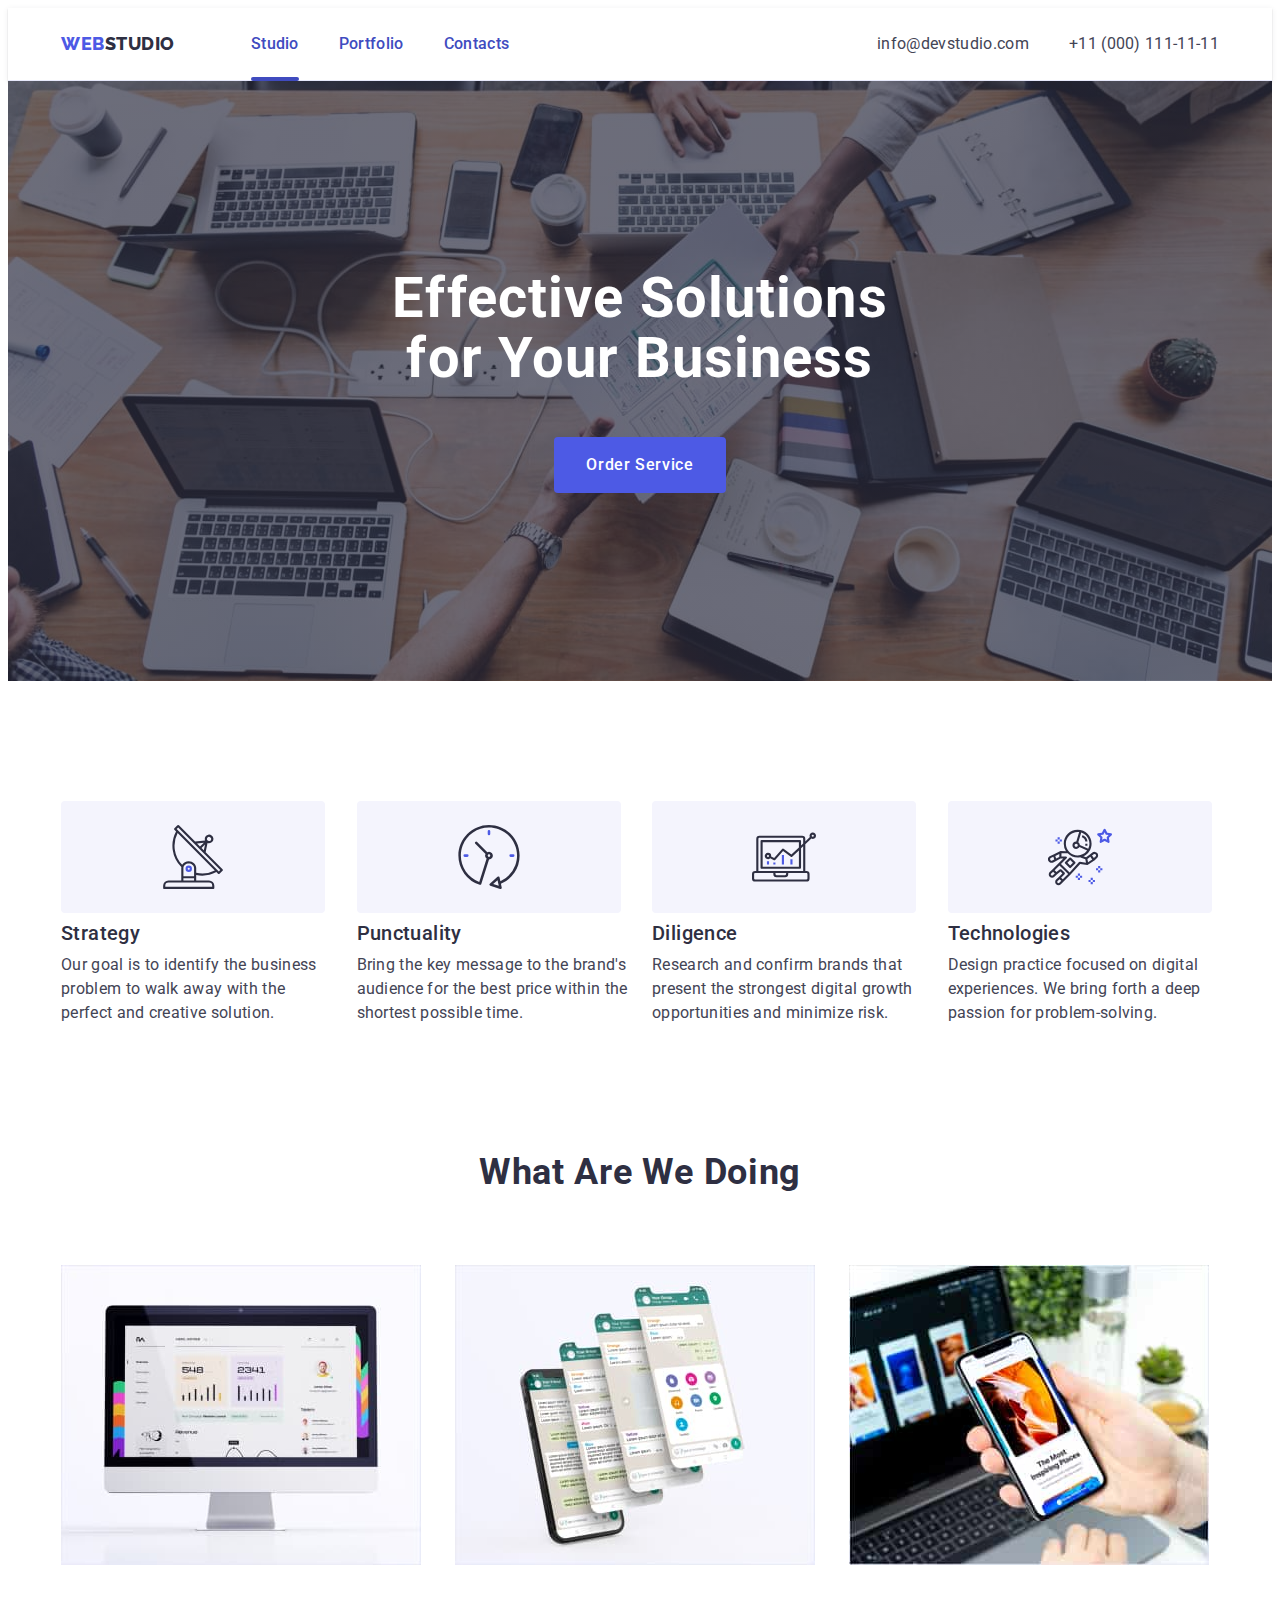
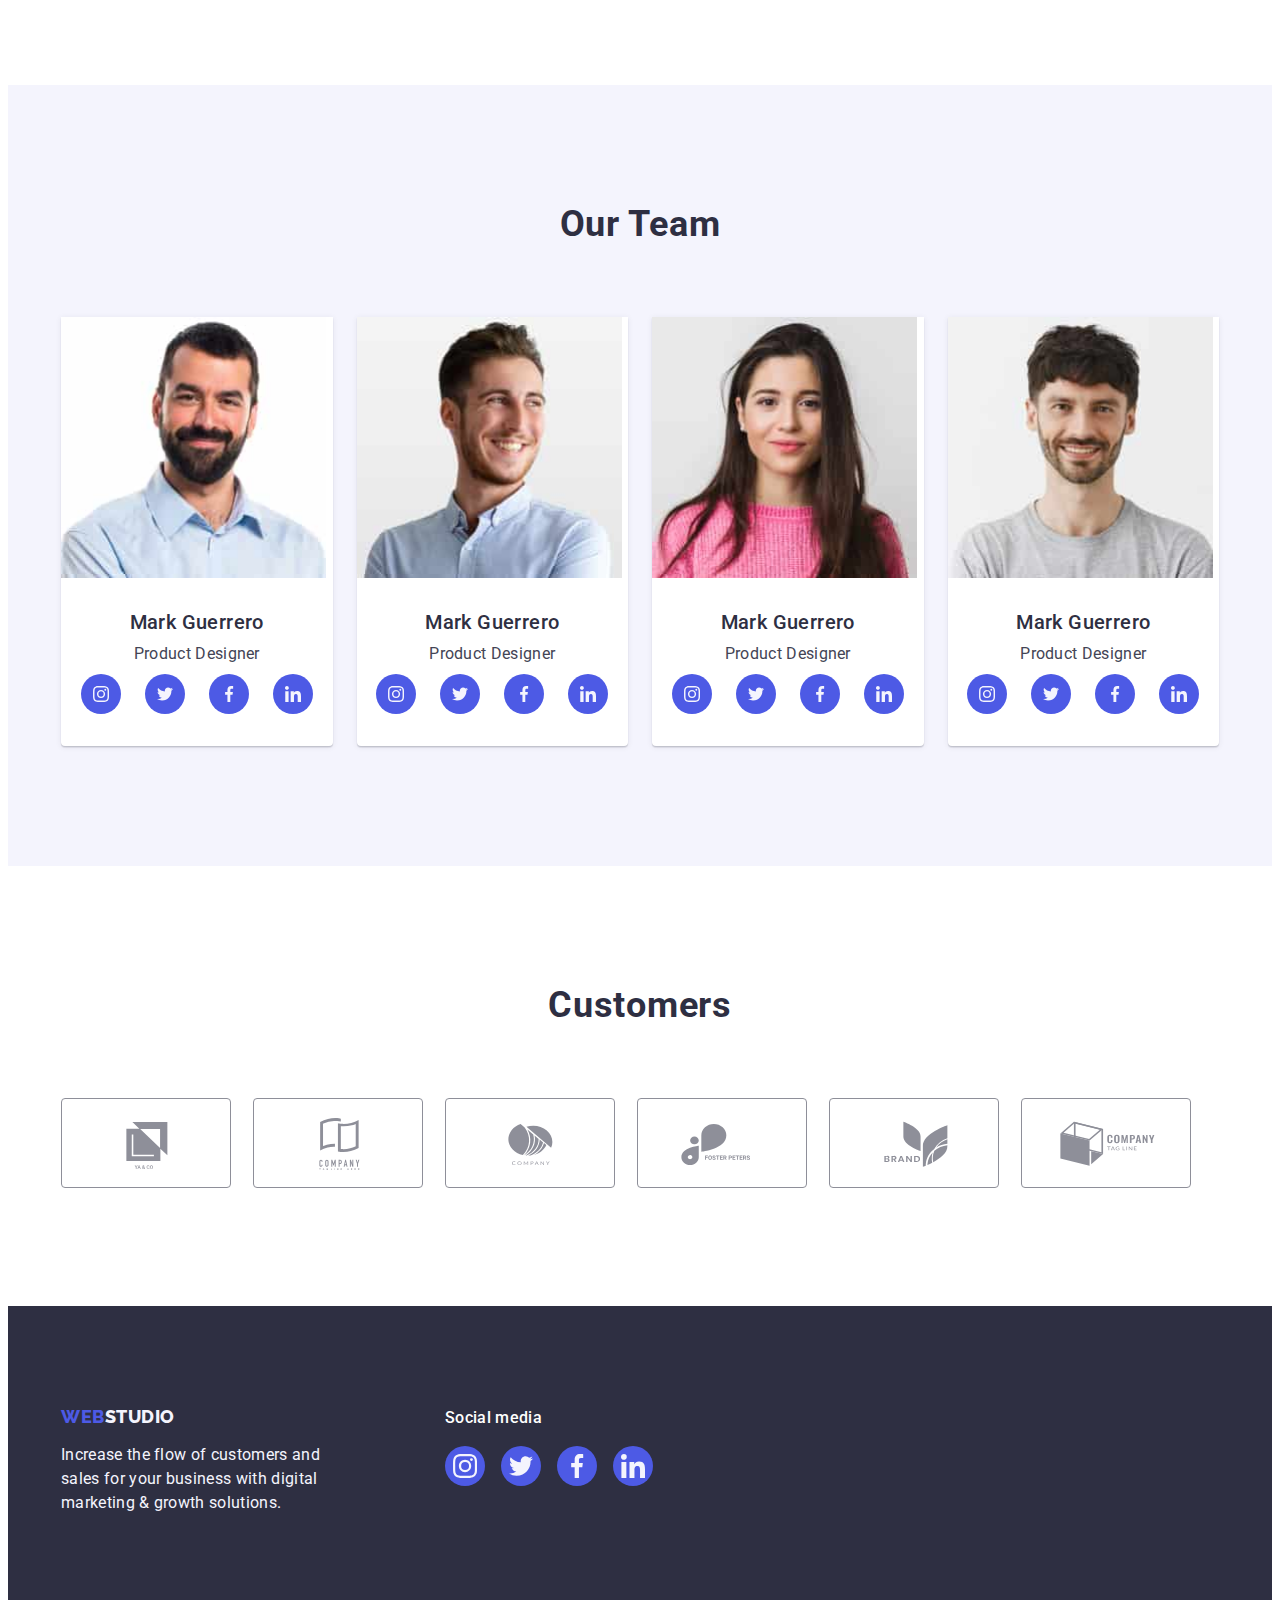
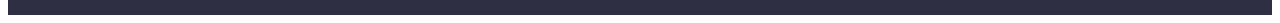
==== commit 79e02110: "change 5 section and footer" ====
--- a/index.html
+++ b/index.html
@@ -279,22 +279,22 @@
         <p class="media-title">Social media</p>
             <ul class="social-list list">
                 <li class="social-item-footer">
-                    <a class="social-link" href="">
+                    <a class="social-link-footer" href="">
                         <svg class="social-icon" width="24" height="24"><use href="./images/icons.svg#icon-insta2"></use></svg>
                     </a>
                 </li>
                 <li class="social-item-footer">
-                    <a class="social-link" href="">
+                    <a class="social-link-footer" href="">
                         <svg class="social-icon" width="24" height="24"><use href="./images/icons.svg#icon-twit2"></use></svg>
                     </a>
                 </li>
                 <li class="social-item-footer">
-                    <a class="social-link" href="">
+                    <a class="social-link-footer" href="">
                         <svg class="social-icon" width="24" height="24"><use href="./images/icons.svg#icon-face2"></use></svg>
                     </a>
                 </li>
                 <li class="social-item-footer">
-                    <a class="social-link" href="">
+                    <a class="social-link-footer" href="">
                         <svg class="social-icon" width="24" height="24"><use href="./images/icons.svg#icon-link2"></use></svg>
                     </a>
                 </li>
--- a/css/style.css
+++ b/css/style.css
@@ -285,30 +285,36 @@
     .social-group{
         display: flex;
         gap: 24px;
+        justify-content: center;
         
     }
     .social-item{
         width: 40px;
         height: 40px;
+           
+    }
+    .social-link:is(:hover, :focus){
+    background-color: var(--ocean);
+    }
+    .social-link{
+        width: 100%;
+        height: 100%;
+        background-color: var(--iris);
         border-radius: 50%;
-        background-color: var(--iris);
-        border: var(--iris);
         display: flex;
         align-items: center;
         justify-content: center;
-        transition-property: background-color;
-        transition-duration: 250ms;
-        transition-timing-function: cubic-bezier(0.4, 0, 0.2, 1);
-    }
-    .social-item:is(:hover, :focus){
-        background-color: var(--ocean);
-        }
+        transition: background-color 250ms cubic-bezier(0.4, 0, 0.2, 1);
+    }
+    .social-link:is(:hover, :focus) {
+            background-color: var(--ocean);
+    }
     .social-icon-team{
          fill: var(--cloud);    
         
     }
     .group{
-        padding: 32px 16px;
+        padding: 32px 0;
     }
     .list-title{
         color: var(--navy-blue);
@@ -338,19 +344,21 @@
 .customers-item{
     width: 168px;
     height: 88px;
-    border-radius: 4px;
-    border: 1px solid var(--light-slate);
+    
     
 }
 
 .customers-link{
     width: 100%;
     height: 100%;
+    border-radius: 4px;
+    border: 1px solid var(--light-slate);
     display: flex;
     color: var(--light-slate);
     align-items: center;
     justify-content: center;
-    
+    transition: 250ms cubic-bezier(0.4, 0, 0.2, 1),
+        color 250ms cubic-bezier(0.4, 0, 0.2, 1);
 }
 .customers-icon{
     fill:currentColor;
@@ -370,10 +378,11 @@
 }
 .footer-group{
    
-   margin-right: 125px;
+    margin-right: 120px
 }
 .soc-foot{
     display: flex;
+    align-items: baseline
 }
 .logo-footer{
     color: var(--iris);
@@ -425,19 +434,22 @@
 .social-item-footer{
         width: 40px;
         height: 40px;
+        
+        
+}
+.social-link-footer{
+        width: 100%;
+        height: 100%;
+        background-color: var(--iris);
         border-radius: 50%;
-        background-color: var(--iris);
-        border: var(--iris);
         display: flex;
         align-items: center;
         justify-content: center;
-        transition-property: background-color;
-        transition-duration: 250ms;
-        transition-timing-function:cubic-bezier(0.4, 0, 0.2, 1);
-        }
-.social-item-footer:is(:hover, :focus){
+        transition: background-color 250ms cubic-bezier(0.4, 0, 0.2, 1);
+}
+.social-link-footer:is(:hover, :focus){
        background-color: var(--green);
-       transition: ;    
+           
 }
 .social-icon{
         fill: var(--cloud);
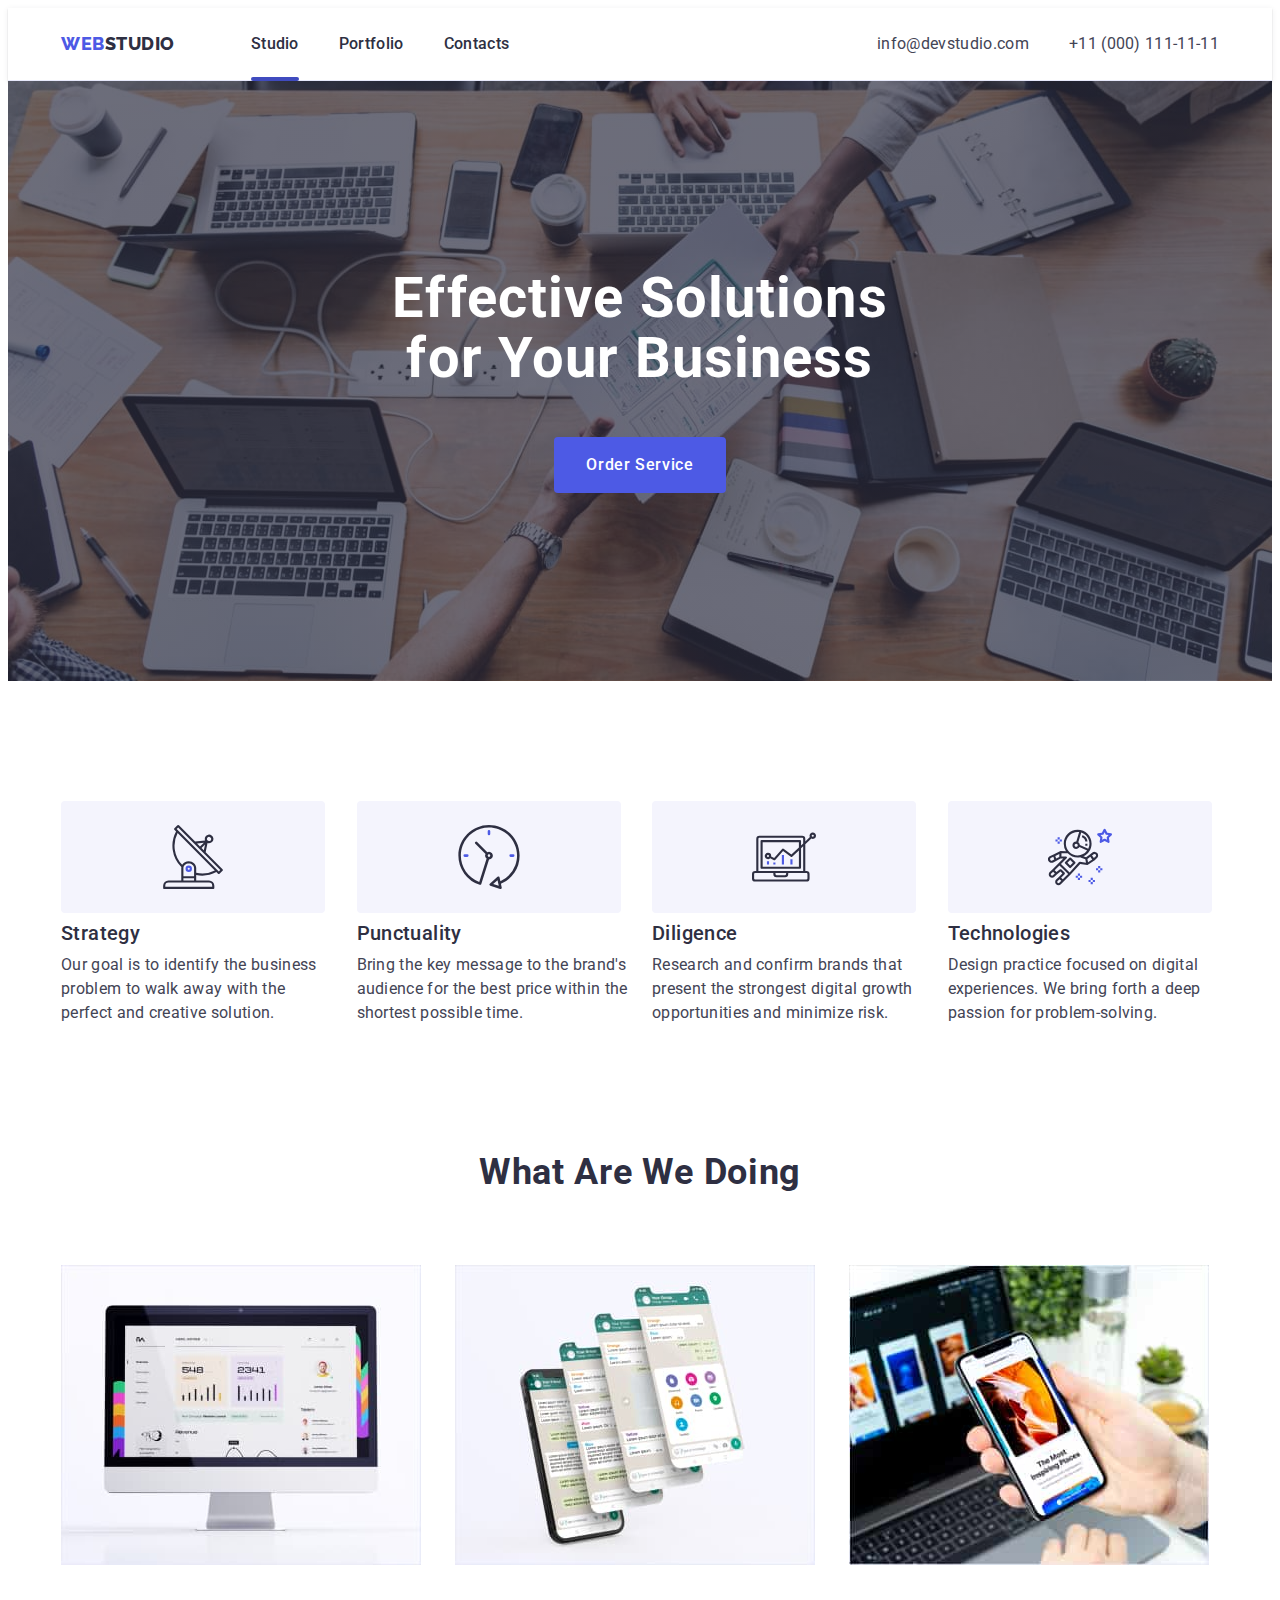
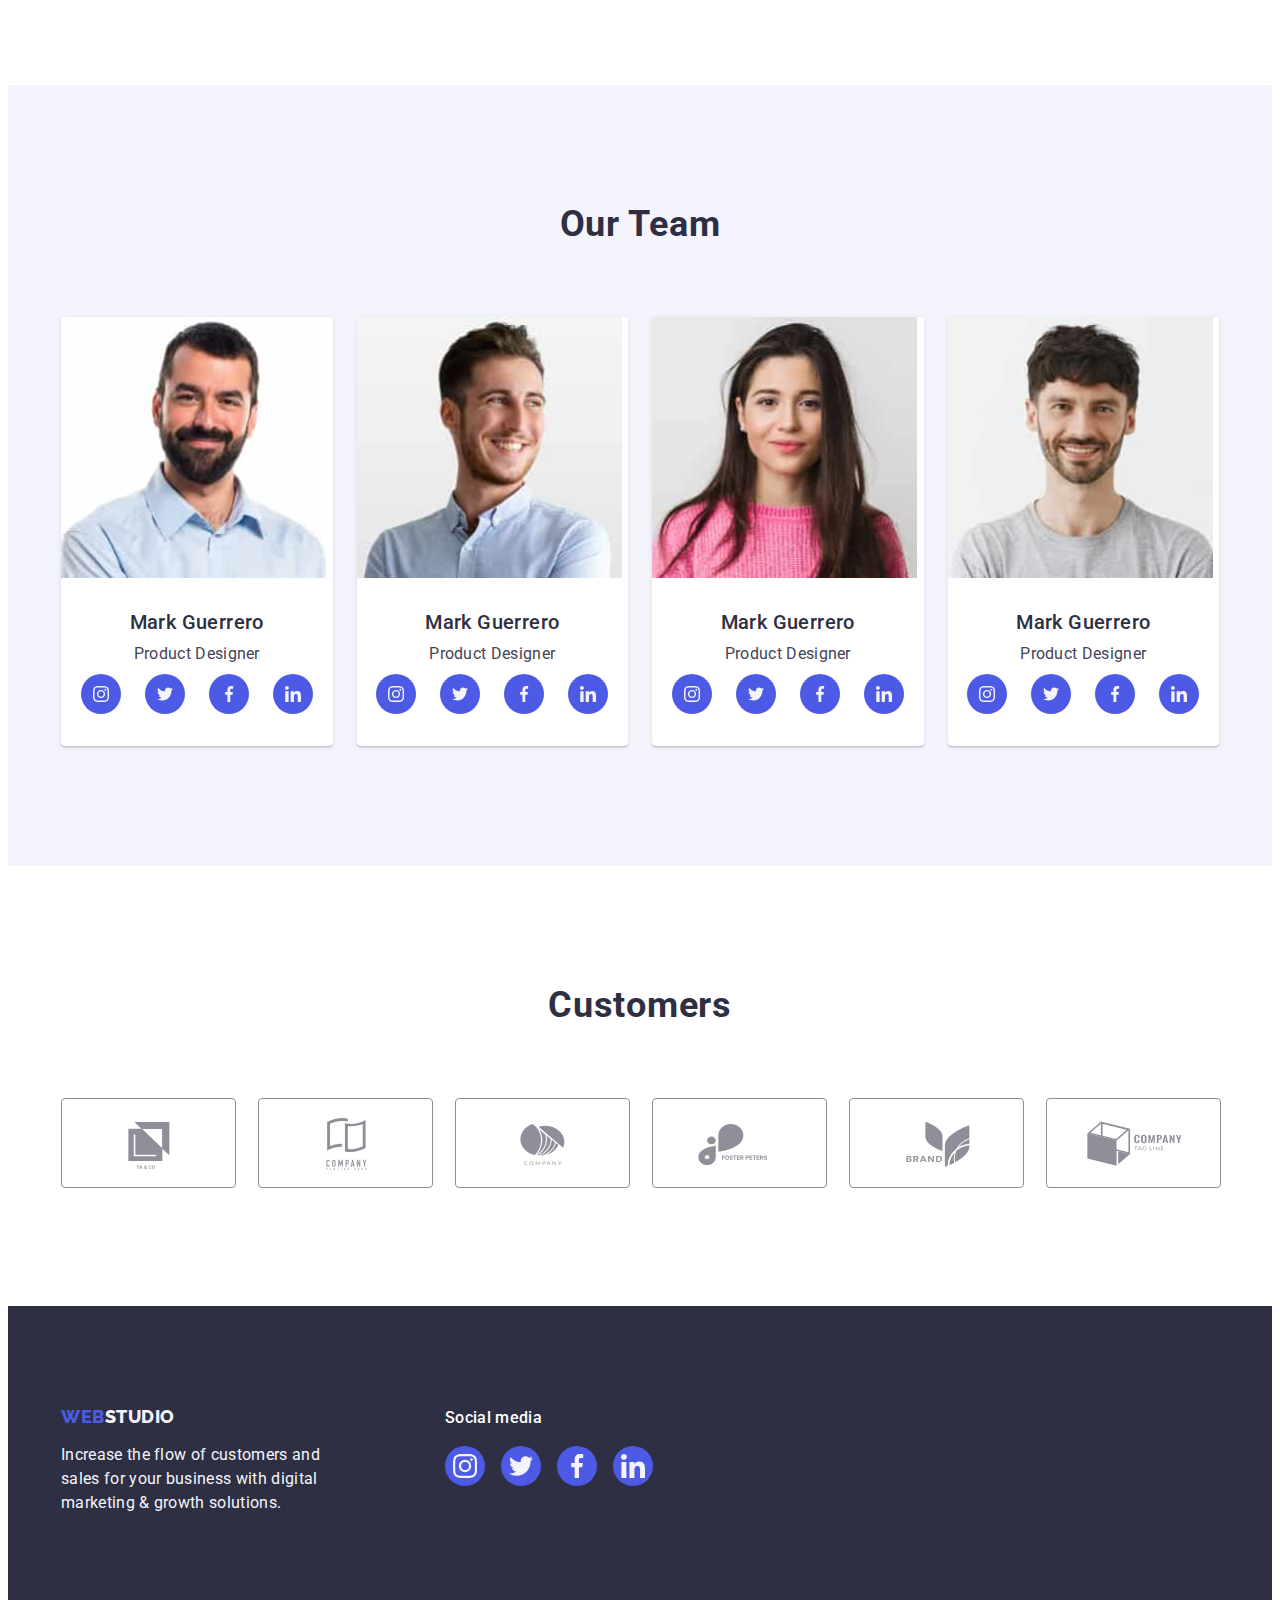
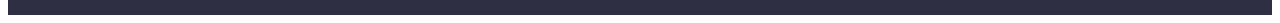
==== commit 235a73c6: "change after mentor" ====
--- a/index.html
+++ b/index.html
@@ -92,9 +92,9 @@
       <div class="container">
         <h2 class="section-title">What are we doing</h2>
           <ul class="section-list list">
-              <li class="list-img"><img src="./images/img1.jpg" alt="monitor" width="360"></li>
-              <li class="list-img"><img src="./images/img2.jpg" alt="telephone" width="360"></li>
-              <li class="list-img"><img src="./images/img3.jpg" alt="laptop and phone" width="360"></li>
+              <li class="list-images"><img src="./images/img1.jpg" alt="monitor" width="360"></li>
+              <li class="list-images"><img src="./images/img2.jpg" alt="telephone" width="360"></li>
+              <li class="list-images"><img src="./images/img3.jpg" alt="laptop and phone" width="360"></li>
           </ul>
       </div>
       </section>
@@ -306,7 +306,7 @@
    <div class="backdrop is-hidden" data-modal>
     <div class="modal-window">
         <button type="button" class="modal-close-btn" data-modal-close>
-            <svg class="close-icon"><use href="./images/icons.svg#icon-close"></use>
+            <svg class="close-icon" width="8" height="8"><use href="./images/icons.svg#icon-close"></use>
         </svg>
     </button>
     </div>
--- a/css/style.css
+++ b/css/style.css
@@ -80,9 +80,9 @@
     height: 4px;
     border-radius: 2px;
     background: var(--ocean);
+    color: var(--ocean);
     bottom: -1px;;
     left: 0;
-    color: var(--ocean);
 
 }
 .navigation{
@@ -127,7 +127,7 @@
     transition: color 250ms cubic-bezier(0.4, 0, 0.2, 1);
  }
 .link-nav.link{
-    color:var(--ocean);
+    color:var(--navy-blue);
     font-size: 16px;
     font-weight: 500;
     line-height: 1.5;
@@ -235,7 +235,7 @@
         margin-bottom: 8px;
 }
 .credo-icon{
-    margin: 24px 100px;
+    
     
 }
 .section-work{
@@ -246,7 +246,7 @@
     display: flex;
      gap: 24px;
     }
-.list-img{
+.list-images{
     width: calc((100% - 48px) / 3);
 }   
 .list-item{
@@ -338,11 +338,10 @@
 }
 .customers-list{
     display: flex;
-    width: calc((100% - 24 * 5) / 6);
     gap: 24px;
 }
 .customers-item{
-    width: 168px;
+    width: calc((100% - 24px * 5) / 6);
     height: 88px;
     
     
@@ -357,8 +356,8 @@
     color: var(--light-slate);
     align-items: center;
     justify-content: center;
-    transition: 250ms cubic-bezier(0.4, 0, 0.2, 1),
-        color 250ms cubic-bezier(0.4, 0, 0.2, 1);
+    transition: border-color 250ms cubic-bezier(0.4, 0, 0.2, 1),
+    color 250ms cubic-bezier(0.4, 0, 0.2, 1);
 }
 .customers-icon{
     fill:currentColor;
@@ -483,11 +482,19 @@
     border-radius: 4px;
     border: 1px solid var(--cornflower);
     background: var(--cloud);
+    transition: color 250ms cubic-bezier(0.4, 0, 0.2, 1),
+        background-color 250ms cubic-bezier(0.4, 0, 0.2, 1),
+        border-color 250ms cubic-bezier(0.4, 0, 0.2, 1),
+        box-shadow 250ms cubic-bezier(0.4, 0, 0.2, 1);
+    
 }
 .portfolio-btn:hover,.portfolio-btn:focus{
         color:var(--white);
         background-color: var(--ocean);
         border: 1px solid transparent;
+        box-shadow: 3px 1px rgba(0, 0, 0, 0.1),
+            0px 2px 1px rgba(0, 0, 0, 0.08),
+            0px 2px 2px rgba(0, 0, 0, 0.12);
 }
 
 .list-presentation {
@@ -499,21 +506,20 @@
 
 .list-made {
     width: calc((100% - 48px) / 3) ;
-    box-shadow: 0px 2px 1px 0px rgba(46, 47, 66, 0.08), 0px 1px 1px 0px rgba(46, 47, 66, 0.16), 0px 1px 6px 0px rgba(46, 47, 66, 0.08);
-           
+               
 }   
 .list-made-overflow:hover .text-portfolio-overflow {
-    transform: translateY(0);
+    
 }
 .list-made-overflow{
-    position: relative;
-    overflow: hidden;
+   
 }
 .text-portfolio-overflow{
     position: absolute;
     top: 0;
     left: 0;
-    height: 300px;
+    height: 100%;
+    width: 100%;
     background-color: var(--iris);
     color: var(--cloud);
     font-size: 16px;
@@ -524,10 +530,20 @@
     transform: translateY(100%);
     transition: transform 250ms cubic-bezier(0.4, 0, 0.2, 1);
 }
-.portfolio-img{
+.list-img{
     display: block;
-    max-width: 100%;
-}
+    position: relative;
+    overflow: hidden;
+    transition: transform 250ms cubic-bezier(0.4, 0, 0.2, 1),
+     box-shadow 250ms cubic-bezier(0.4, 0, 0.2, 1);    
+}
+.list-img:is(:hover,:focus){
+     transform: translateY(0);
+     box-shadow: 0px 1px 6px rgba(46, 47, 66, 0.08),
+        0px 1px 1px rgba(46, 47, 66, 0.16),
+        0px 2px 1px rgba(46, 47, 66, 0.08);
+}
+
 .categories{
     padding: 32px 16px;
     border: 1px solid var(--cornflower);
@@ -550,15 +566,16 @@
         letter-spacing: 0.02em;
         
 }
- < !-- --------MODAL-WINDOW------------ -->
+ /* < !-- --------MODAL-WINDOW------------ --> */
 
  .backdrop{
     position: fixed;
     top: 0;
+    left: 0;
     width: 100%;
     height: 100%;
     background: var(--navyblue-modal, rgba(46, 47, 66, 0.40));
-    
+    transition: opacity 250ms cubic-bezier(0.4, 0, 0.2, 1), visibility 250ms cubic-bezier(0.4, 0, 0.2, 1);
  }
  .modal-window{
     width: 408px;
@@ -569,25 +586,35 @@
     position: absolute;
     left: 50%;
     top: 50%;
-    transform: translate(-50%,-77%);
+    transform: translate(-50%, -50%) scale(1);
+    transition: transform 250ms cubic-bezier(0.4, 0, 0.2, 1);
  }
  .modal-close-btn{
-   display: flex;
-   justify-content: center;
-   align-items: center; 
-    width: 8px;
-    height: 8px;
+    display: flex;
+    justify-content: center;
+    align-items: center; 
+    width: 24px;
+    height: 24px;
     position: absolute;
     top: 24px;
     right: 24px;
-    border: 1px solid var(--light-slate);
+    background-color: var(--cornflower);
+    border: 1px solid rgba(0, 0, 0, 0.1);
     border-radius: 50%;
-    padding: 8px;
+    padding: 0;
     cursor: pointer;
-    
-    
+    transition: background-color 250ms cubic-bezier(0.4, 0, 0.2, 1), border 250ms cubic-bezier(0.4, 0, 0.2, 1);
+       
  }
+.modal-close-btn:is(:hover,:focus){
+    background-color:var(--ocean);
+    border: none;
+    fill: #ffffff;
+}
  .close-icon{
+    transition: fill 250ms cubic-bezier(0.4, 0, 0.2, 1);
+ }
+ .close-icon:is(:hover, :focus){
     
  }
 .is-hidden {
